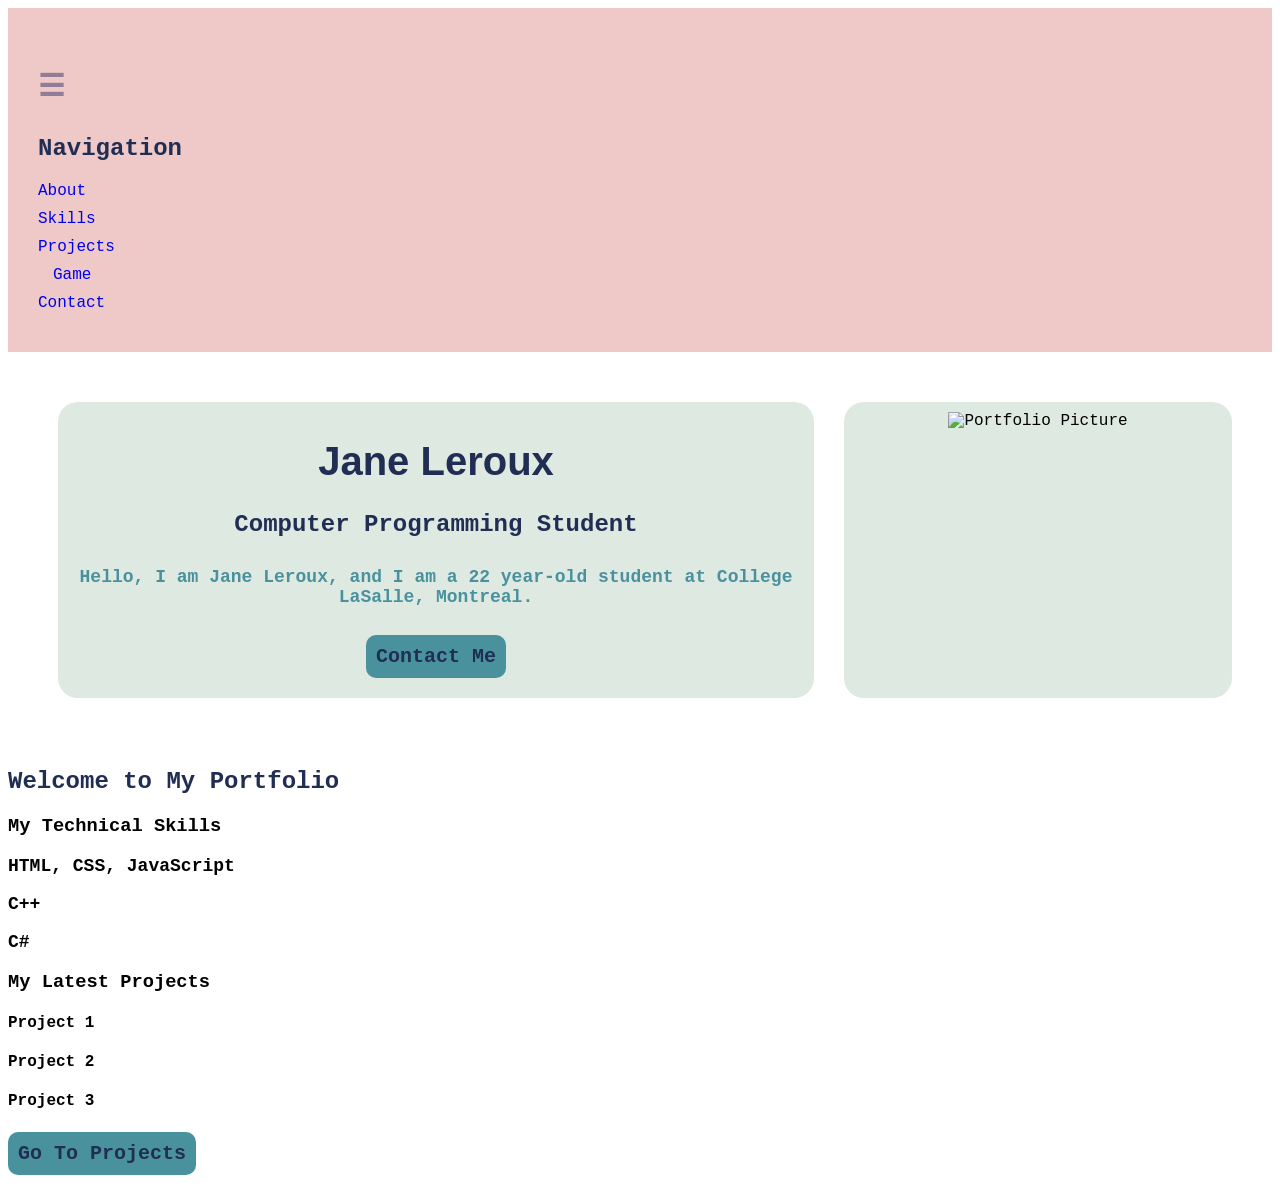
==== JaneLeroux_PortfolioProject/index.html @ 0f7d7f2e "CSS Implementation for Index 1" ====
<!doctype html>
<html lang="en">
<head>
    <meta charset="UTF-8">
    <meta name="viewport" content="width=device-width, initial-scale=1.0">
    <title>Index</title>
    <link rel="stylesheet" href="css/style.css">
</head>
<body>
    <nav id="main-nav">
        <p>☰</p>
        <h2>Navigation</h2>
        <ul>
            <li><a href="#">About</a></li>
            <li><a href="#">Skills</a></li>
            <li><a href="#">Projects</a></li>
            <ul>
                <li id="main-nav-game"><a href="#">Game</a></li>
            </ul>
            <li><a href="#">Contact</a></li>
        </ul>
    </nav>
    <header id="index-header">
        <div class="index-header-box">
            <h1>Jane Leroux</h1>
            <h2>Computer Programming Student</h2>
            <p>Hello, I am Jane Leroux, and I am a 22 year-old student at College LaSalle, Montreal.</p>
            <button>Contact Me</button>
        </div>
        <div class="index-header-box">
            <img src="#" alt="Portfolio Picture">
        </div>
    </header>

    <main id="index-main">
        <h2 id="welcome">Welcome to My Portfolio</h2>

        <h3 id="index-skills">My Technical Skills</h3>
        <div>
            <p>HTML, CSS, JavaScript</p>
            <p>C++</p>
            <p>C#</p>
        </div>

        <h3 id="index-projects">My Latest Projects</h3>
        <div>
            <div>
                <h4>Project 1</h4>
            </div>
            <div>
                <h4>Project 2</h4>
            </div>
            <div>
                <h4>Project 3</h4>
            </div>
            <div>
                <button>Go To Projects</button>
            </div>
        </div>
    </main>
</body>
</html>
---- JaneLeroux_PortfolioProject/css/style.css ----
*{
    font-family: 'Courier New', Courier, monospace;
}
p {
    font-weight: bold;
    font-size: 18px;
}
button {
    background-color: #4a919e;
    padding: 10px;
    color: #212e53;
    font-weight: bold;
    font-size: 20px;
    border-radius: 10px;
    text-decoration: none;
    outline: none;
    margin-bottom: 10px;
    border: none;
}
#main-nav {
    background-color: #efc8c8;
    color: #a68bbd;
    padding: 30px;
}
#main-nav p {
    color: #917e96;
    font-size: 30px;
}
#main-nav a {
    gap: 25px;
    text-decoration: none;
}
#main-nav ul {
    list-style-type: none;
    margin: 0;
    padding: 0;
}
#main-nav li {
    margin-top: 10px;
    margin-bottom: 10px;
}
#main-nav-game {
    margin-left: 15px;
}
#index-header{
    display: grid;
    grid-template-columns: 2fr 1fr;
    background-image: url(images/BanffMountains.jpg);
    background-repeat: no-repeat;
    background-position: center;
    gap: 50px;
    padding: 30px;
    min-height: 300px;
    margin-right: 50px;
}
.index-header-box{
    width: 100%;
    background-color: rgb(190 211 195 / 50%);
    border-radius: 20px;
    margin: 20px;
    padding : 10px;
    text-align: center;
}
.index-header-box p {
    padding: 10px;
}
header p {
    color: #4a919e;
}
header h1, h2 {
    color: #212e53;
}
#index-header h1 {
    font-family: 'Gill Sans', 'Gill Sans MT', Calibri, 'Trebuchet MS', sans-serif;
    font-size: 40px;
}
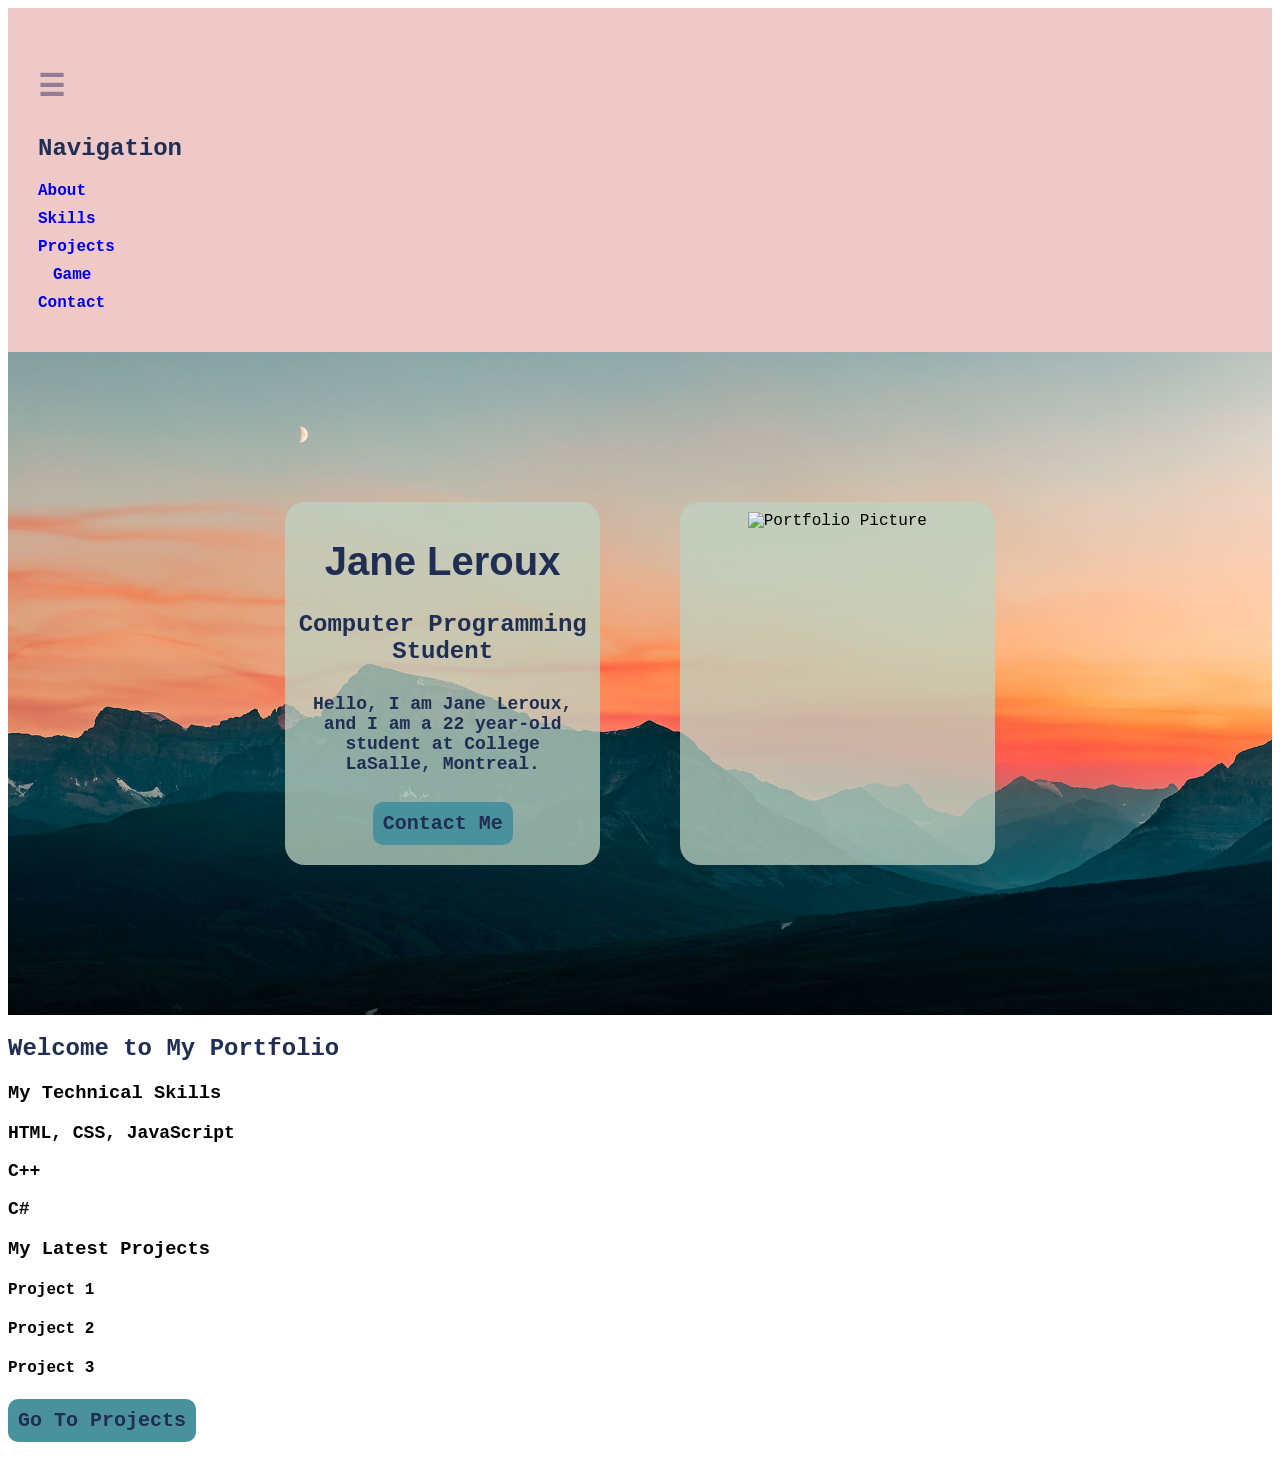
==== commit f7767891: "Improved Index Header" ====
--- a/JaneLeroux_PortfolioProject/index.html
+++ b/JaneLeroux_PortfolioProject/index.html
@@ -21,13 +21,13 @@
         </ul>
     </nav>
     <header id="index-header">
-        <div class="index-header-box">
+        <div class="index-header-box" id="index-header-box-text">
             <h1>Jane Leroux</h1>
             <h2>Computer Programming Student</h2>
             <p>Hello, I am Jane Leroux, and I am a 22 year-old student at College LaSalle, Montreal.</p>
             <button>Contact Me</button>
         </div>
-        <div class="index-header-box">
+        <div class="index-header-box" id="index-header-box-image">
             <img src="#" alt="Portfolio Picture">
         </div>
     </header>
--- a/JaneLeroux_PortfolioProject/css/style.css
+++ b/JaneLeroux_PortfolioProject/css/style.css
@@ -29,6 +29,7 @@
 #main-nav a {
     gap: 25px;
     text-decoration: none;
+    font-weight: bold;
 }
 #main-nav ul {
     list-style-type: none;
@@ -44,25 +45,29 @@
 }
 #index-header{
     display: grid;
-    grid-template-columns: 2fr 1fr;
-    background-image: url(images/BanffMountains.jpg);
+    grid-template-columns: 1fr 2fr 2fr 1fr;
+    background-image: url(../images/BanffMountains.jpg);
     background-repeat: no-repeat;
     background-position: center;
+    background-size: cover;
     gap: 50px;
     padding: 30px;
-    min-height: 300px;
-    margin-right: 50px;
+    padding-right: 50px;
+    padding-top: 150px;
+    padding-bottom: 150px;
+    height: 100%;
+    column-gap: 100px;
 }
 .index-header-box{
     width: 100%;
-    background-color: rgb(190 211 195 / 50%);
+    background-color: rgb(190 211 195 / 75%);
     border-radius: 20px;
-    margin: 20px;
     padding : 10px;
     text-align: center;
 }
 .index-header-box p {
     padding: 10px;
+    color: #212e53;
 }
 header p {
     color: #4a919e;
@@ -73,4 +78,11 @@
 #index-header h1 {
     font-family: 'Gill Sans', 'Gill Sans MT', Calibri, 'Trebuchet MS', sans-serif;
     font-size: 40px;
+}
+#index-header-box-text {
+    grid-column: 2;
+}
+#index-header-box-image {
+    grid-column: 3;
+    max-width: 300px;
 }
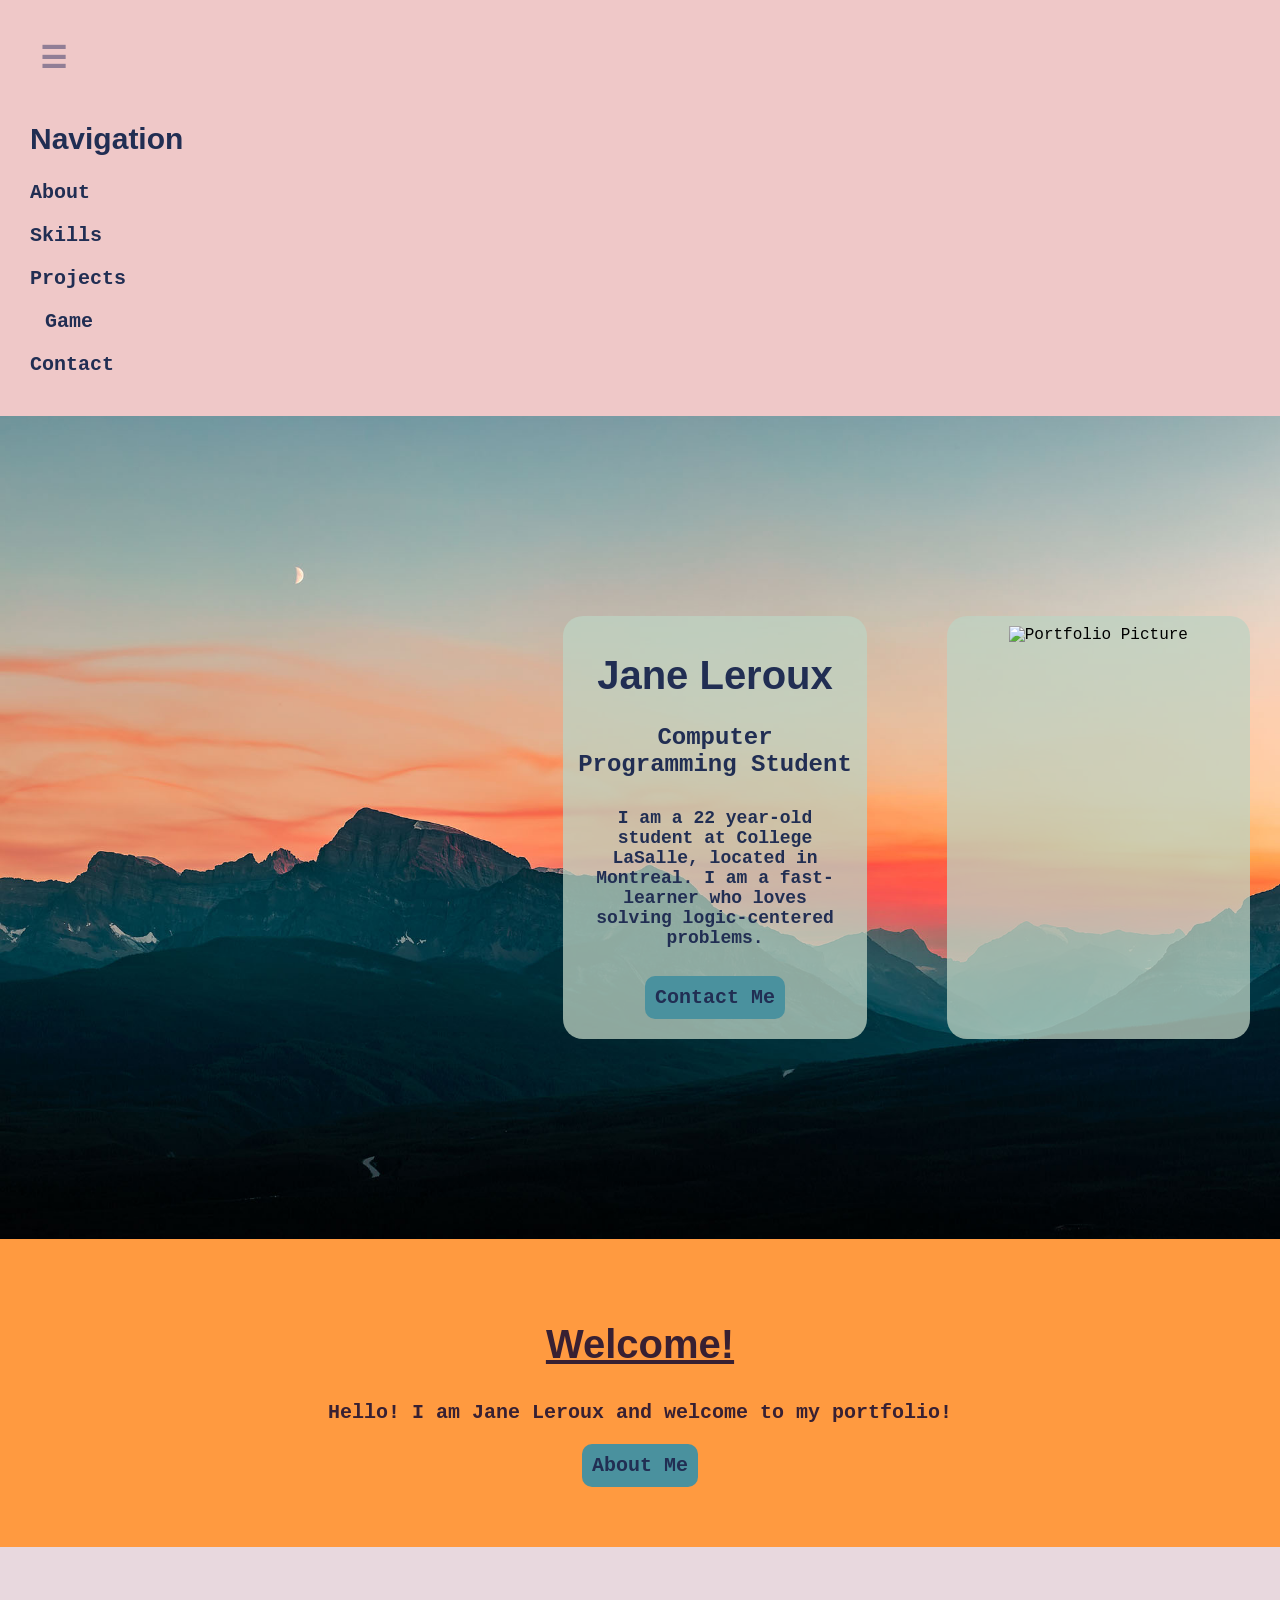
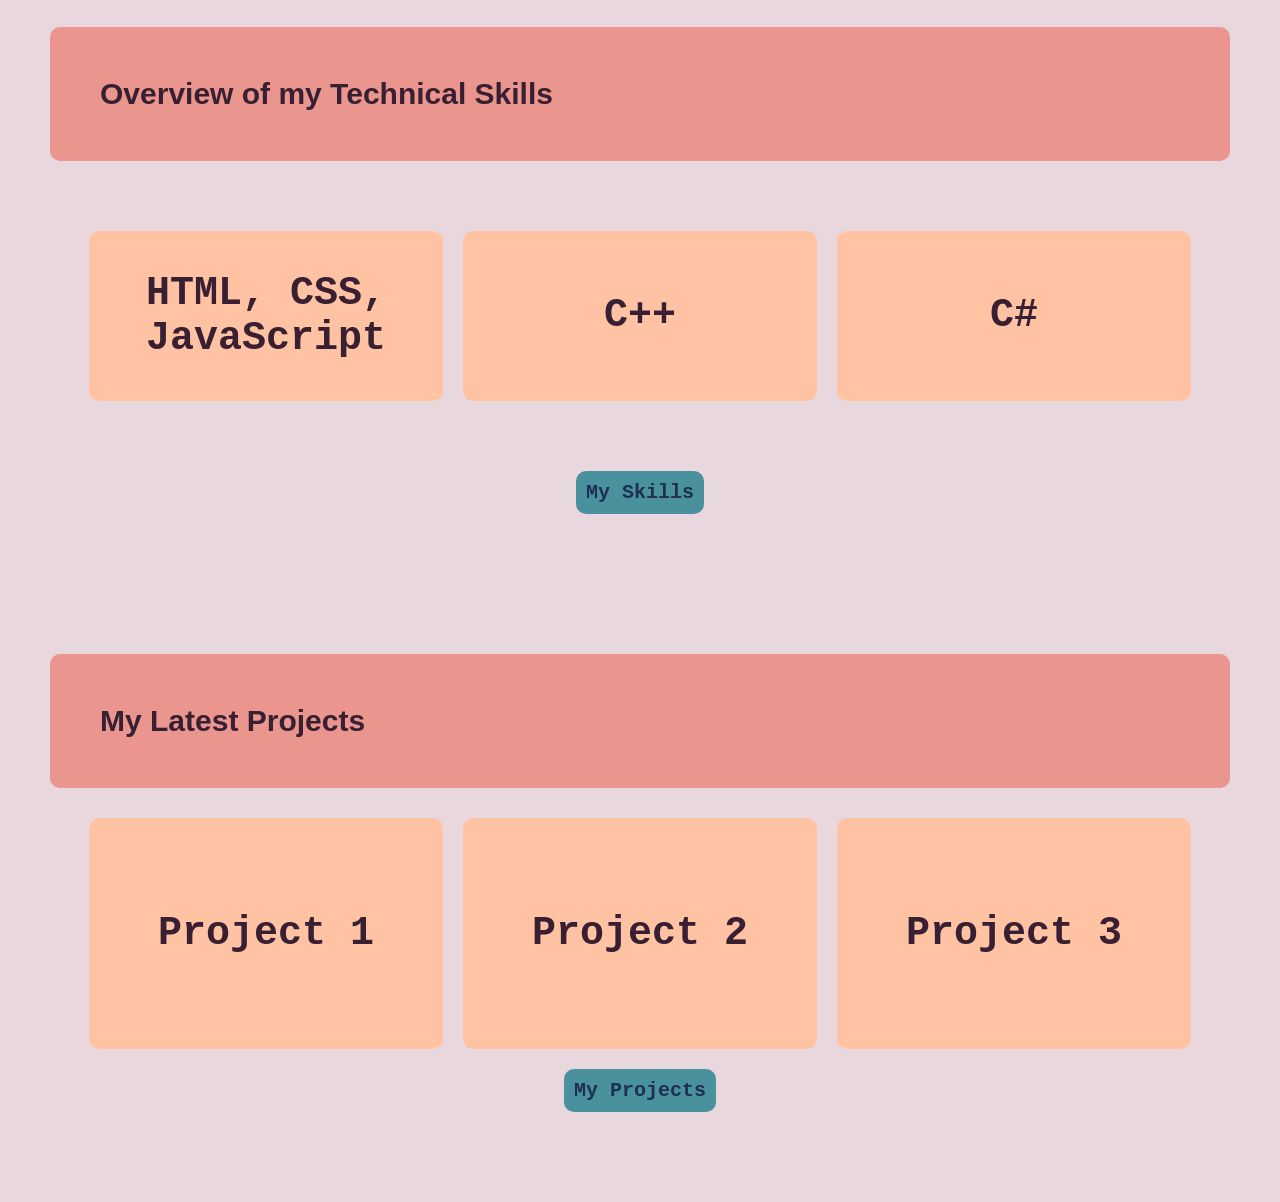
==== commit c3774ac3: "Completed CSS for Index.html" ====
--- a/JaneLeroux_PortfolioProject/index.html
+++ b/JaneLeroux_PortfolioProject/index.html
@@ -8,7 +8,7 @@
 </head>
 <body>
     <nav id="main-nav">
-        <p>☰</p>
+        <button>☰</button>
         <h2>Navigation</h2>
         <ul>
             <li><a href="#">About</a></li>
@@ -24,7 +24,7 @@
         <div class="index-header-box" id="index-header-box-text">
             <h1>Jane Leroux</h1>
             <h2>Computer Programming Student</h2>
-            <p>Hello, I am Jane Leroux, and I am a 22 year-old student at College LaSalle, Montreal.</p>
+            <p>I am a 22 year-old student at College LaSalle, located in Montreal. I am a fast-learner who loves solving logic-centered problems.</p>
             <button>Contact Me</button>
         </div>
         <div class="index-header-box" id="index-header-box-image">
@@ -33,28 +33,35 @@
     </header>
 
     <main id="index-main">
-        <h2 id="welcome">Welcome to My Portfolio</h2>
-
-        <h3 id="index-skills">My Technical Skills</h3>
-        <div>
-            <p>HTML, CSS, JavaScript</p>
-            <p>C++</p>
-            <p>C#</p>
+        <div id="welcome">
+            <h2>Welcome!</h2>
+            <p>Hello! I am Jane Leroux and welcome to my portfolio!</p>
+            <button>About Me</button>
         </div>
 
-        <h3 id="index-projects">My Latest Projects</h3>
-        <div>
-            <div>
-                <h4>Project 1</h4>
+        <div id="index-skills">
+            <h3>Overview of my Technical Skills</h3>
+            <div id="index-skills-list">
+                <p class="index-skills-box">HTML, CSS, JavaScript</p>
+                <p class="index-skills-box">C++</p>
+                <p class="index-skills-box">C#</p>
             </div>
-            <div>
-                <h4>Project 2</h4>
-            </div>
-            <div>
-                <h4>Project 3</h4>
-            </div>
-            <div>
-                <button>Go To Projects</button>
+            <button>My Skills</button>
+        </div>
+        
+        <div id="index-projects">
+            <h3>My Latest Projects</h3>
+            <div id="index-projects-list">
+                <div class="index-projects-box">
+                    <h4>Project 1</h4>
+                </div>
+                <div class="index-projects-box">
+                    <h4>Project 2</h4>
+                </div>
+                <div class="index-projects-box">
+                    <h4>Project 3</h4>
+                </div>
+                <button>My Projects</button>
             </div>
         </div>
     </main>
--- a/JaneLeroux_PortfolioProject/css/style.css
+++ b/JaneLeroux_PortfolioProject/css/style.css
@@ -17,19 +17,36 @@
     margin-bottom: 10px;
     border: none;
 }
+button:hover {
+    cursor: pointer;
+    background-color: #97b4be;
+}
+header p {
+    color: #4a919e;
+}
+header h1, h2 {
+    color: #212e53;
+}
+body {
+    background-color: #e8d8de;
+    margin: 0;
+    padding: 0;
+}
+
+
 #main-nav {
     background-color: #efc8c8;
-    color: #a68bbd;
     padding: 30px;
-}
-#main-nav p {
-    color: #917e96;
-    font-size: 30px;
 }
 #main-nav a {
     gap: 25px;
+    color: #212e53;
+    font-size: 20px;
     text-decoration: none;
     font-weight: bold;
+}
+#main-nav a:hover {
+    color: #917e96;
 }
 #main-nav ul {
     list-style-type: none;
@@ -37,15 +54,26 @@
     padding: 0;
 }
 #main-nav li {
-    margin-top: 10px;
+    margin-top: 20px;
     margin-bottom: 10px;
 }
 #main-nav-game {
     margin-left: 15px;
 }
+#main-nav h2 {
+    font-family: 'Gill Sans', 'Gill Sans MT', Calibri, 'Trebuchet MS', sans-serif;
+    font-size: 30px;
+}
+#main-nav button {
+    background-color: transparent;
+    color: #917e96;
+    font-size: 30px;
+}
+
+
 #index-header{
     display: grid;
-    grid-template-columns: 1fr 2fr 2fr 1fr;
+    grid-template-columns: 1fr 1fr 2fr 2fr;
     background-image: url(../images/BanffMountains.jpg);
     background-repeat: no-repeat;
     background-position: center;
@@ -53,8 +81,9 @@
     gap: 50px;
     padding: 30px;
     padding-right: 50px;
-    padding-top: 150px;
-    padding-bottom: 150px;
+    padding-left: 80px;
+    padding-top: 200px;
+    padding-bottom: 200px;
     height: 100%;
     column-gap: 100px;
 }
@@ -69,20 +98,120 @@
     padding: 10px;
     color: #212e53;
 }
-header p {
-    color: #4a919e;
-}
-header h1, h2 {
-    color: #212e53;
-}
 #index-header h1 {
     font-family: 'Gill Sans', 'Gill Sans MT', Calibri, 'Trebuchet MS', sans-serif;
     font-size: 40px;
 }
 #index-header-box-text {
+    grid-column: 3;
+}
+#index-header-box-image {
+    grid-column: 4;
+    max-width: 300px;
+}
+
+
+#index-main {
+    display: grid;
+    grid-template-columns: 1fr;
+    gap: 0px;
+    margin: 0;
+    padding: 0;
+}
+
+
+#welcome {
+    background-color: #ff9a40;
+    text-align: center;
+    padding: 50px;
+}
+#welcome  h2{
+    font-size: 40px;
+    font-family: 'Gill Sans', 'Gill Sans MT', Calibri, 'Trebuchet MS', sans-serif;
+    text-decoration: underline;
+    color: #382032;
+}
+#welcome p {
+    color: #382032;
+    font-size: 20px;
+}
+
+
+#index-skills {
+    display: grid;
+    grid-template-columns: 1fr 1fr 1fr;
+    margin: 50px;
+}
+#index-skills h3 {
+    font-size: 30px;
+    font-family: 'Gill Sans', 'Gill Sans MT', Calibri, 'Trebuchet MS', sans-serif;
+    background-color: #ea958e;
+    color: #382032;
+    padding: 50px;
+    border-radius: 10px;
+    grid-column: span 3;
+}
+#index-skills button {
     grid-column: 2;
-}
-#index-header-box-image {
-    grid-column: 3;
-    max-width: 300px;
+    width: max-content;
+    justify-self: center;
+}
+#index-skills-list {
+    grid-column: span 3;
+    display: grid;
+    grid-template-columns: repeat(3, 30%);
+    gap: 20px;
+    margin-bottom: 30px;
+    justify-content: center;
+}
+.index-skills-box {
+    background-color: #ffc2a3;
+    display: flex;
+    align-items: center;
+    text-align: center;
+    justify-content: center;
+    font-size: 40px;
+    padding: 40px 20px;
+    border-radius: 10px;
+    color: #382032;
+}
+
+
+#index-projects {
+    display: grid;
+    grid-template-columns: 1fr 1fr 1fr;
+    margin: 50px;
+}
+#index-projects h3 {
+    font-size: 30px;
+    font-family: 'Gill Sans', 'Gill Sans MT', Calibri, 'Trebuchet MS', sans-serif;
+    background-color: #ea958e;
+    color: #382032;
+    padding: 50px;
+    border-radius: 10px;
+    grid-column: span 3;
+}
+#index-projects button {
+    grid-column: 2;
+    width: max-content;
+    justify-self: center;
+}
+#index-projects-list {
+    grid-column: span 3;
+    display: grid;
+    grid-template-columns: repeat(3, 30%);
+    gap: 20px;
+    margin-bottom: 30px;
+    justify-content: center;
+}
+.index-projects-box {
+    background-color: #ffc2a3;
+    display: flex;
+    align-items: center;
+    text-align: center;
+    justify-content: center;
+    font-size: 40px;
+    padding: 40px 20px;
+    border-radius: 10px;
+    color: #382032;
 }
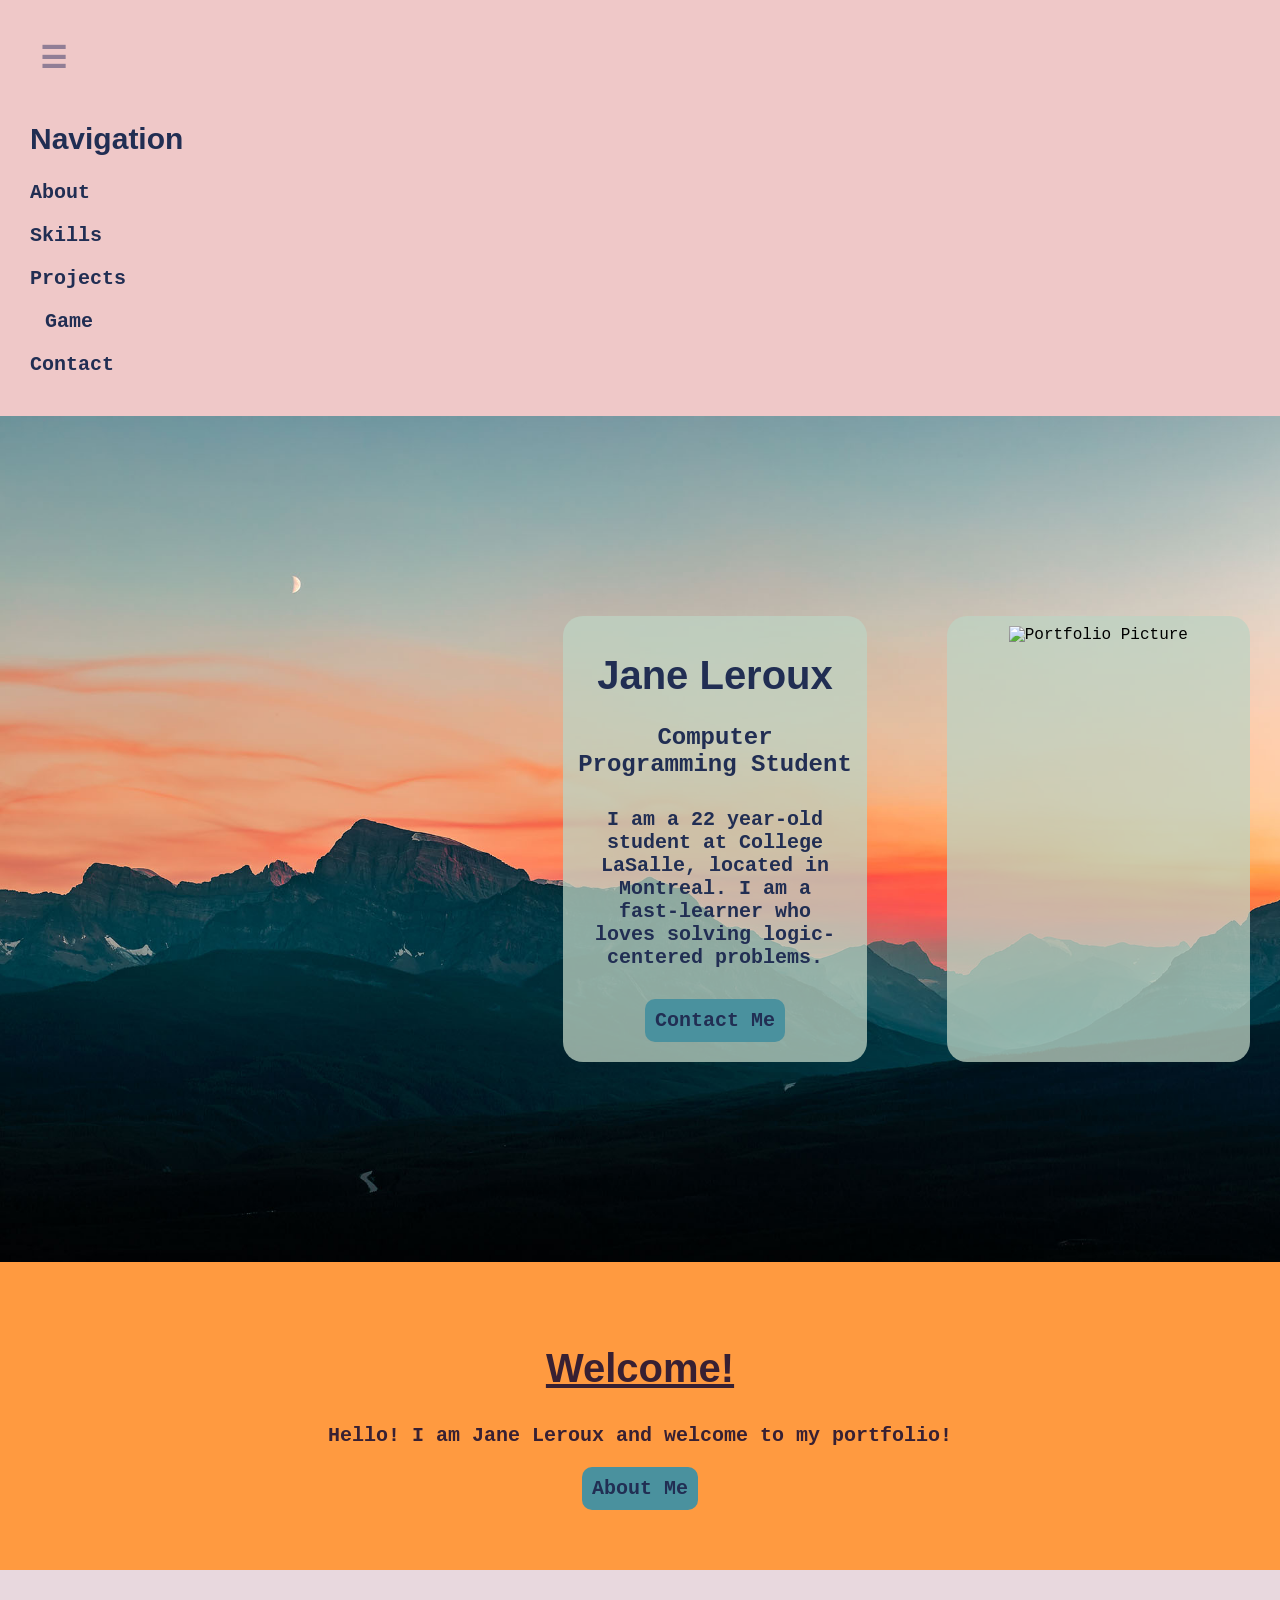
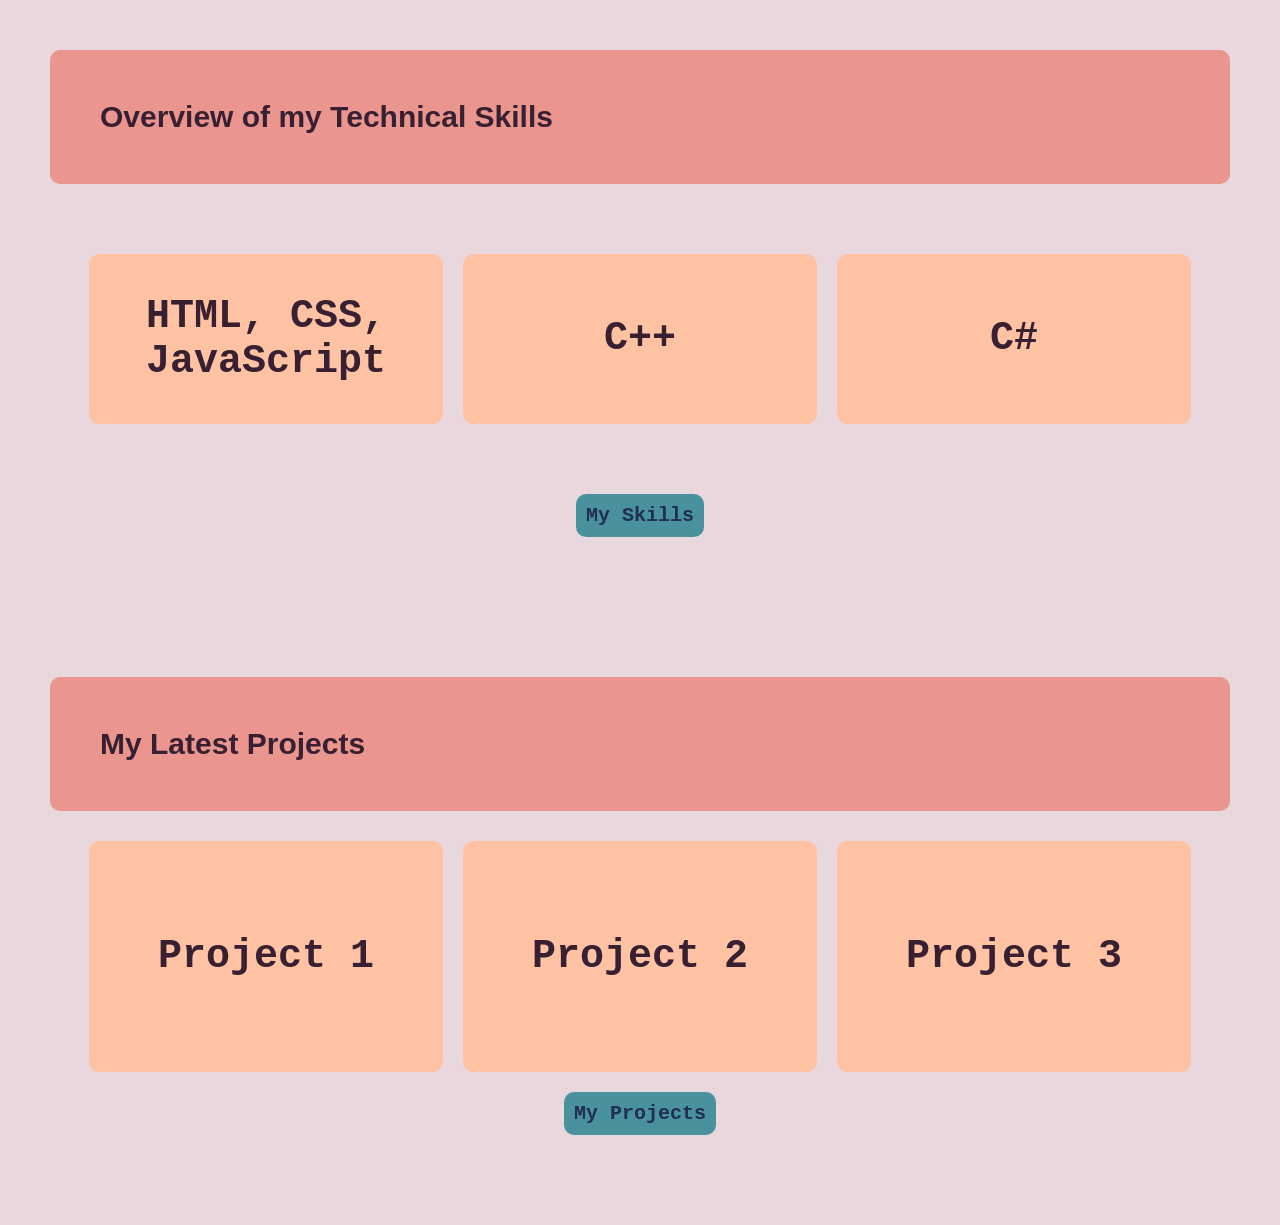
==== commit 5514e62a: "Completed about.html" ====
--- a/JaneLeroux_PortfolioProject/index.html
+++ b/JaneLeroux_PortfolioProject/index.html
@@ -1,11 +1,13 @@
 <!doctype html>
 <html lang="en">
+
 <head>
     <meta charset="UTF-8">
     <meta name="viewport" content="width=device-width, initial-scale=1.0">
     <title>Index</title>
     <link rel="stylesheet" href="css/style.css">
 </head>
+
 <body>
     <nav id="main-nav">
         <button>☰</button>
@@ -24,7 +26,8 @@
         <div class="index-header-box" id="index-header-box-text">
             <h1>Jane Leroux</h1>
             <h2>Computer Programming Student</h2>
-            <p>I am a 22 year-old student at College LaSalle, located in Montreal. I am a fast-learner who loves solving logic-centered problems.</p>
+            <p>I am a 22 year-old student at College LaSalle, located in Montreal. I am a fast-learner who loves solving
+                logic-centered problems.</p>
             <button>Contact Me</button>
         </div>
         <div class="index-header-box" id="index-header-box-image">
@@ -48,7 +51,7 @@
             </div>
             <button>My Skills</button>
         </div>
-        
+
         <div id="index-projects">
             <h3>My Latest Projects</h3>
             <div id="index-projects-list">
@@ -66,4 +69,5 @@
         </div>
     </main>
 </body>
+
 </html>
--- a/JaneLeroux_PortfolioProject/css/style.css
+++ b/JaneLeroux_PortfolioProject/css/style.css
@@ -3,7 +3,7 @@
 }
 p {
     font-weight: bold;
-    font-size: 18px;
+    font-size: 20px;
 }
 button {
     background-color: #4a919e;
@@ -34,6 +34,7 @@
 }
 
 
+
 #main-nav {
     background-color: #efc8c8;
     padding: 30px;
@@ -69,6 +70,13 @@
     color: #917e96;
     font-size: 30px;
 }
+#back-button {
+    display: flex;
+    justify-content: center;
+    align-items: center;
+    margin-bottom: 50px;
+}
+
 
 
 #index-header{
@@ -110,7 +118,6 @@
     max-width: 300px;
 }
 
-
 #index-main {
     display: grid;
     grid-template-columns: 1fr;
@@ -119,7 +126,6 @@
     padding: 0;
 }
 
-
 #welcome {
     background-color: #ff9a40;
     text-align: center;
@@ -135,7 +141,6 @@
     color: #382032;
     font-size: 20px;
 }
-
 
 #index-skills {
     display: grid;
@@ -176,7 +181,6 @@
     color: #382032;
 }
 
-
 #index-projects {
     display: grid;
     grid-template-columns: 1fr 1fr 1fr;
@@ -214,4 +218,200 @@
     padding: 40px 20px;
     border-radius: 10px;
     color: #382032;
+}
+
+
+
+#about-header {
+    background-color: #ff9a40;
+    text-align: center;
+    padding: 50px;
+}
+#about-header h1 {
+    font-size: 40px;
+    font-family: 'Gill Sans', 'Gill Sans MT', Calibri, 'Trebuchet MS', sans-serif;
+    text-decoration: underline;
+    color: #382032;
+}
+
+#about-introduction {
+    display: grid;
+    grid-template-columns: 1fr 1fr 1fr 1fr;
+    margin: 50px;
+}
+#about-introduction h2 {
+    font-size: 30px;
+    font-family: 'Gill Sans', 'Gill Sans MT', Calibri, 'Trebuchet MS', sans-serif;
+    background-color: #ea958e;
+    color: #382032;
+    padding: 50px;
+    border-radius: 10px;
+    grid-column: span 4;
+}
+#about-introduction-list {
+    grid-column: span 4;
+    display: grid;
+    grid-template-columns: repeat(4, 1fr);
+    gap: 20px;
+    margin-bottom: 30px;
+    justify-content: center;
+}
+.about-introduction-box {
+    background-color: #ffc2a3;
+    display: grid;
+    grid-template-columns: 1fr;
+    align-items: center;
+    text-align: center;
+    justify-content: center;
+    font-size: 40px;
+    padding: 40px 20px;
+    border-radius: 10px;
+    color: #382032;
+}
+
+#about-education {
+    display: grid;
+    grid-template-columns: 1fr 1fr 1fr 1fr;
+    margin: 50px;
+}
+#about-education h2 {
+    font-size: 30px;
+    font-family: 'Gill Sans', 'Gill Sans MT', Calibri, 'Trebuchet MS', sans-serif;
+    background-color: #ea958e;
+    color: #382032;
+    padding: 50px;
+    border-radius: 10px;
+    grid-column: span 4;
+}
+#about-education-list {
+    grid-column: span 4;
+    display: grid;
+    grid-template-columns: repeat(3, 1fr);
+    gap: 20px;
+    margin-bottom: 30px;
+    justify-content: center;
+}
+.about-education-box {
+    background-color: #ffc2a3;
+    display: grid;
+    grid-template-columns: 1fr;
+    align-items: center;
+    text-align: center;
+    justify-content: center;
+    font-size: 40px;
+    padding: 40px 20px;
+    border-radius: 10px;
+    color: #382032;
+}
+
+#about-skills {
+    display: grid;
+    grid-template-columns: 1fr 1fr 1fr 1fr;
+    margin: 50px;
+}
+#about-skills h2 {
+    font-size: 30px;
+    font-family: 'Gill Sans', 'Gill Sans MT', Calibri, 'Trebuchet MS', sans-serif;
+    background-color: #ea958e;
+    color: #382032;
+    padding: 50px;
+    border-radius: 10px;
+    grid-column: span 4;
+}
+#about-skills-list {
+    grid-column: span 4;
+    display: grid;
+    grid-template-columns: repeat(2, 1fr);
+    gap: 20px;
+    margin-bottom: 30px;
+    justify-content: center;
+}
+.about-skills-box {
+    background-color: #ffc2a3;
+    display: grid;
+    grid-template-columns: 1fr;
+    align-items: center;
+    text-align: center;
+    justify-content: center;
+    font-size: 40px;
+    padding: 40px 20px;
+    border-radius: 10px;
+    color: #382032;
+}
+#about-skills-list ul {
+    list-style-type: none;
+}
+
+#about-interests {
+    display: grid;
+    grid-template-columns: 1fr 1fr 1fr 1fr;
+    margin: 50px;
+}
+#about-interests h2 {
+    font-size: 30px;
+    font-family: 'Gill Sans', 'Gill Sans MT', Calibri, 'Trebuchet MS', sans-serif;
+    background-color: #ea958e;
+    color: #382032;
+    padding: 50px;
+    border-radius: 10px;
+    grid-column: span 4;
+}
+#about-interests-list {
+    grid-column: span 4;
+    display: grid;
+    grid-template-columns: repeat(3, 1fr);
+    gap: 20px;
+    margin-bottom: 30px;
+    justify-content: center;
+}
+.about-interests-box {
+    background-color: #ffc2a3;
+    display: grid;
+    grid-template-columns: 1fr;
+    align-items: center;
+    text-align: center;
+    justify-content: center;
+    font-size: 40px;
+    padding: 40px 20px;
+    border-radius: 10px;
+    color: #382032;
+}
+#about-interests-images {
+    display: grid;
+    grid-template-columns: 1fr 1fr;
+}
+
+#about-goals {
+    display: grid;
+    grid-template-columns: 1fr 1fr 1fr 1fr;
+    margin: 50px;
+}
+#about-goals h2 {
+    font-size: 30px;
+    font-family: 'Gill Sans', 'Gill Sans MT', Calibri, 'Trebuchet MS', sans-serif;
+    background-color: #ea958e;
+    color: #382032;
+    padding: 50px;
+    border-radius: 10px;
+    grid-column: span 4;
+}
+#about-goals-list {
+    grid-column: span 4;
+    display: grid;
+    grid-template-columns: repeat(3, 1fr);
+    gap: 20px;
+    margin-bottom: 30px;
+    justify-content: center;
+}
+.about-goals-box {
+    background-color: #ffc2a3;
+    display: grid;
+    grid-template-columns: 1fr;
+    align-items: center;
+    text-align: center;
+    justify-content: center;
+    font-size: 40px;
+    padding: 40px 20px;
+    border-radius: 10px;
+    color: #382032;
 }
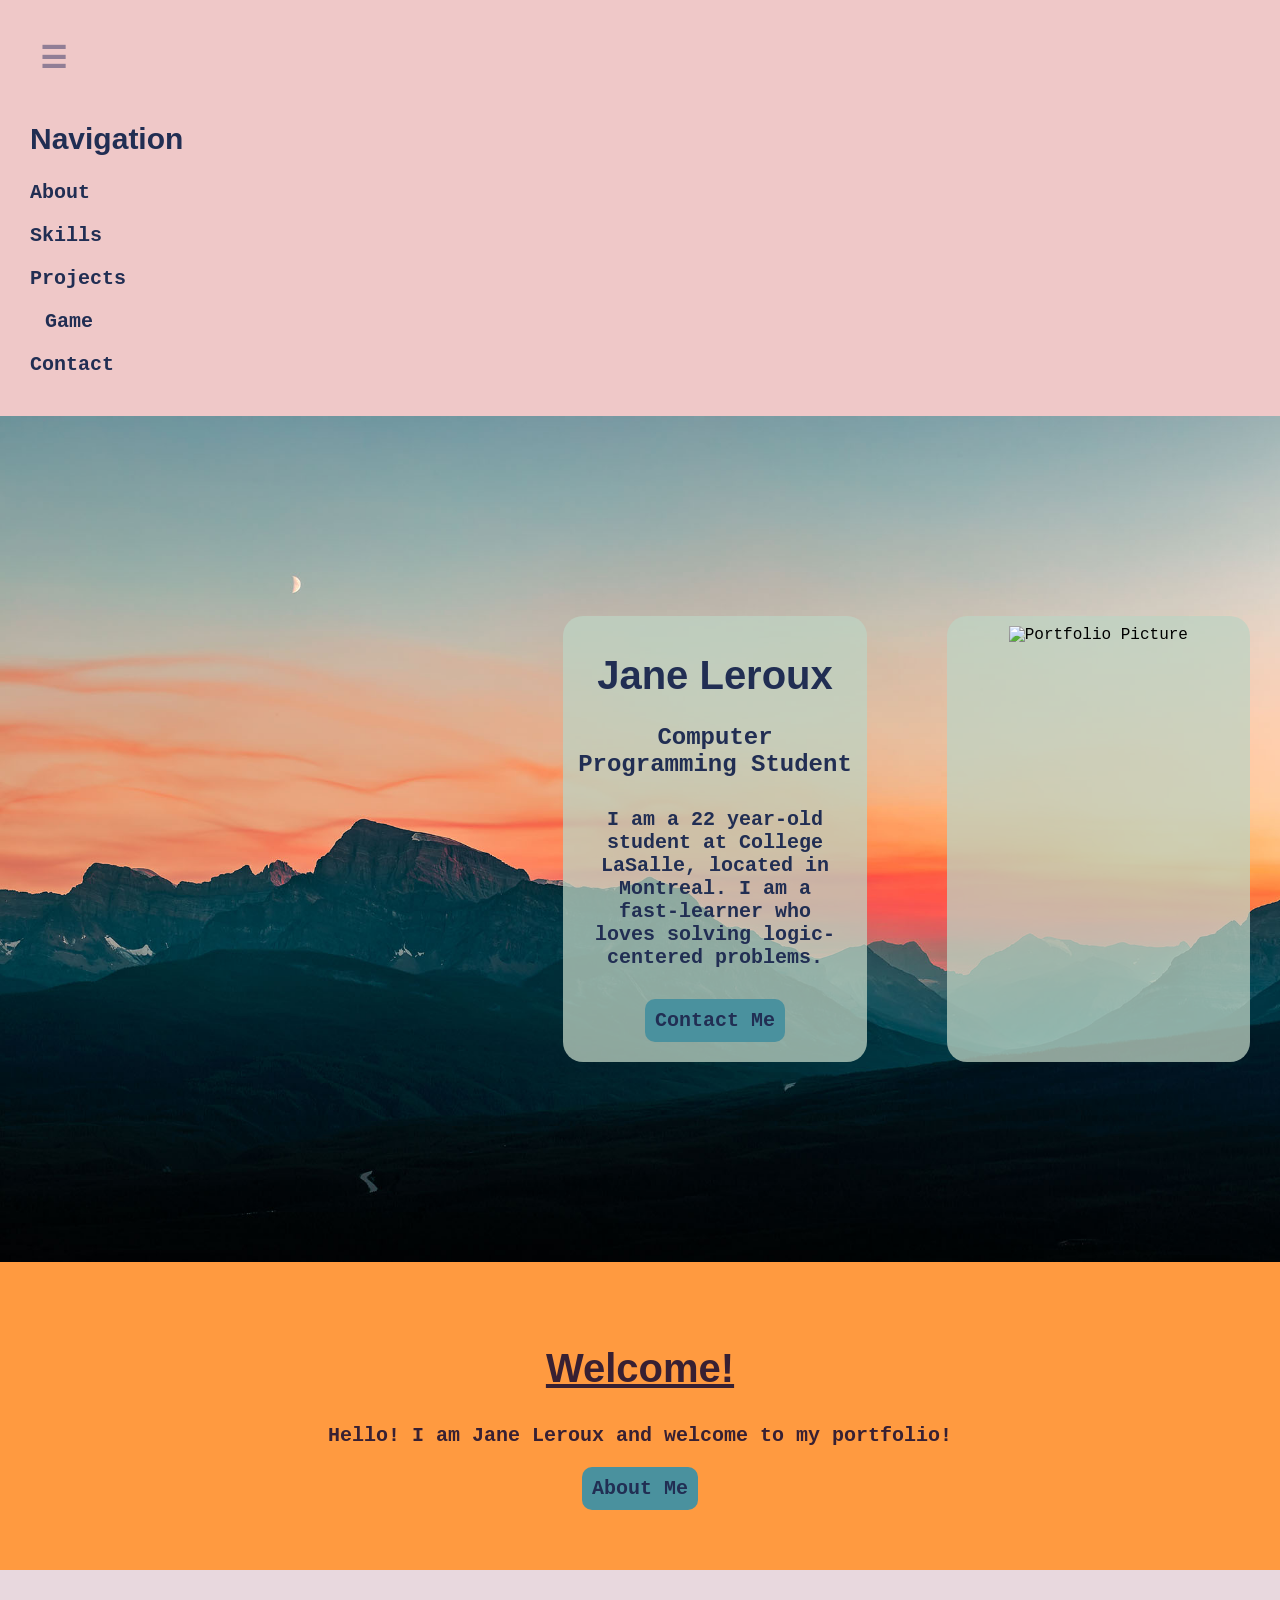
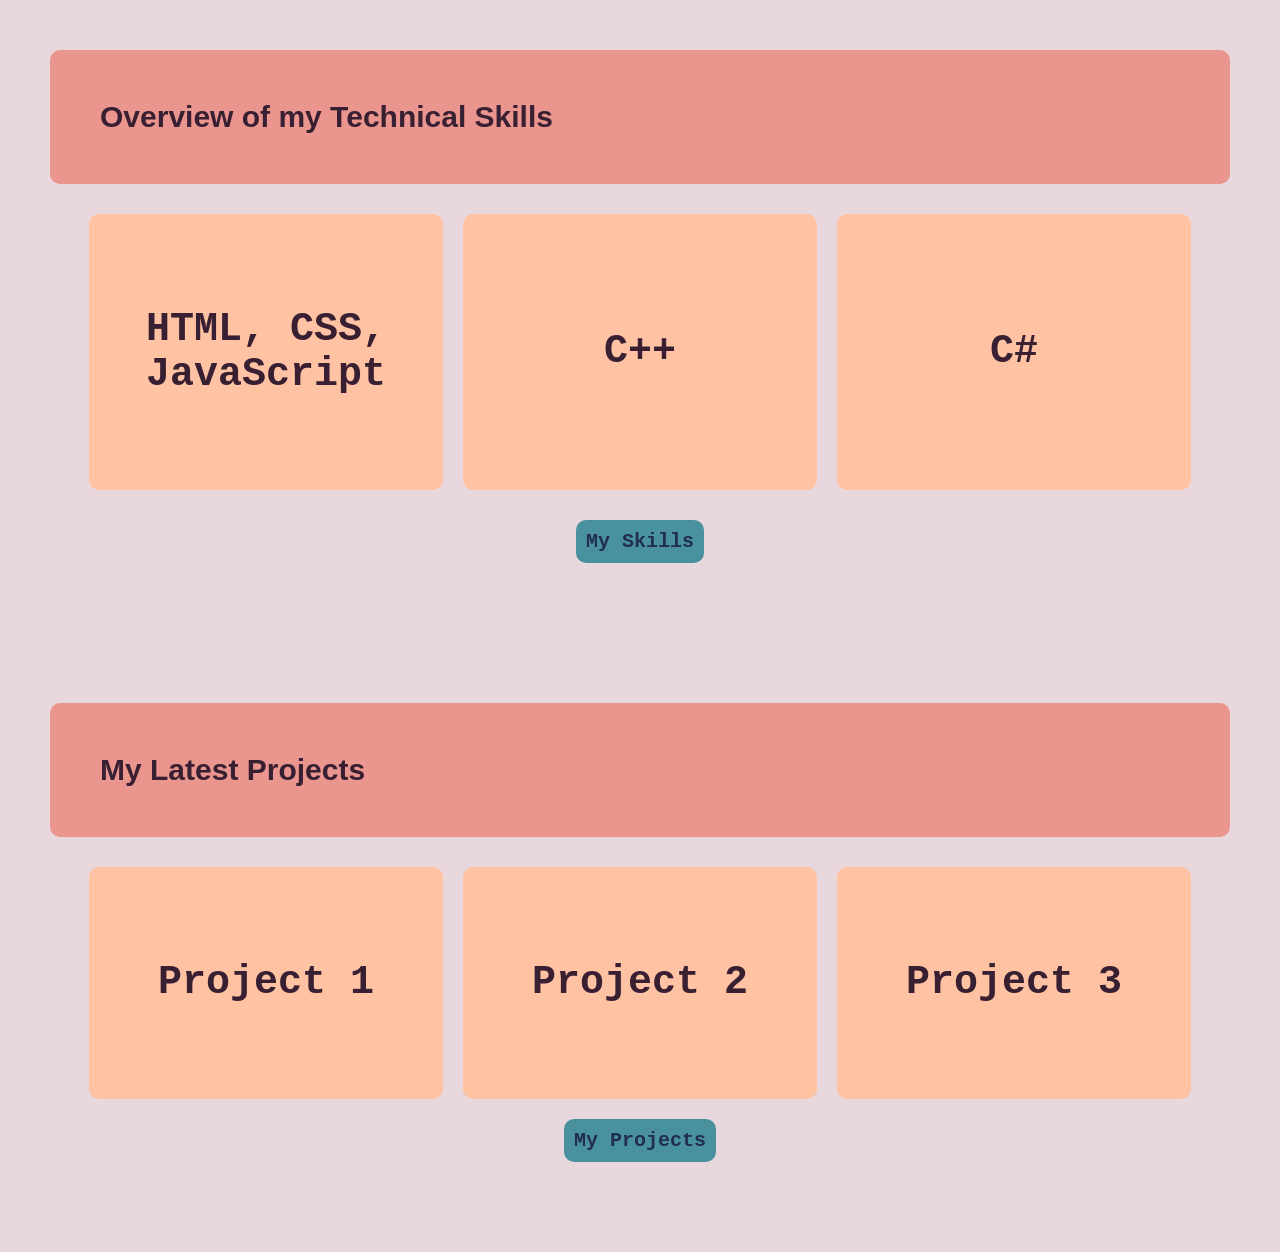
==== commit e76ff952: "Fixed index Skills" ====
--- a/JaneLeroux_PortfolioProject/index.html
+++ b/JaneLeroux_PortfolioProject/index.html
@@ -45,9 +45,15 @@
         <div id="index-skills">
             <h3>Overview of my Technical Skills</h3>
             <div id="index-skills-list">
-                <p class="index-skills-box">HTML, CSS, JavaScript</p>
-                <p class="index-skills-box">C++</p>
-                <p class="index-skills-box">C#</p>
+                <div class="index-skills-box">
+                    <h4>HTML, CSS, JavaScript</h4>
+                </div>
+                <div class="index-skills-box">
+                    <h4>C++</h4>
+                </div>
+                <div class="index-skills-box">
+                    <h4>C#</h4>
+                </div>
             </div>
             <button>My Skills</button>
         </div>
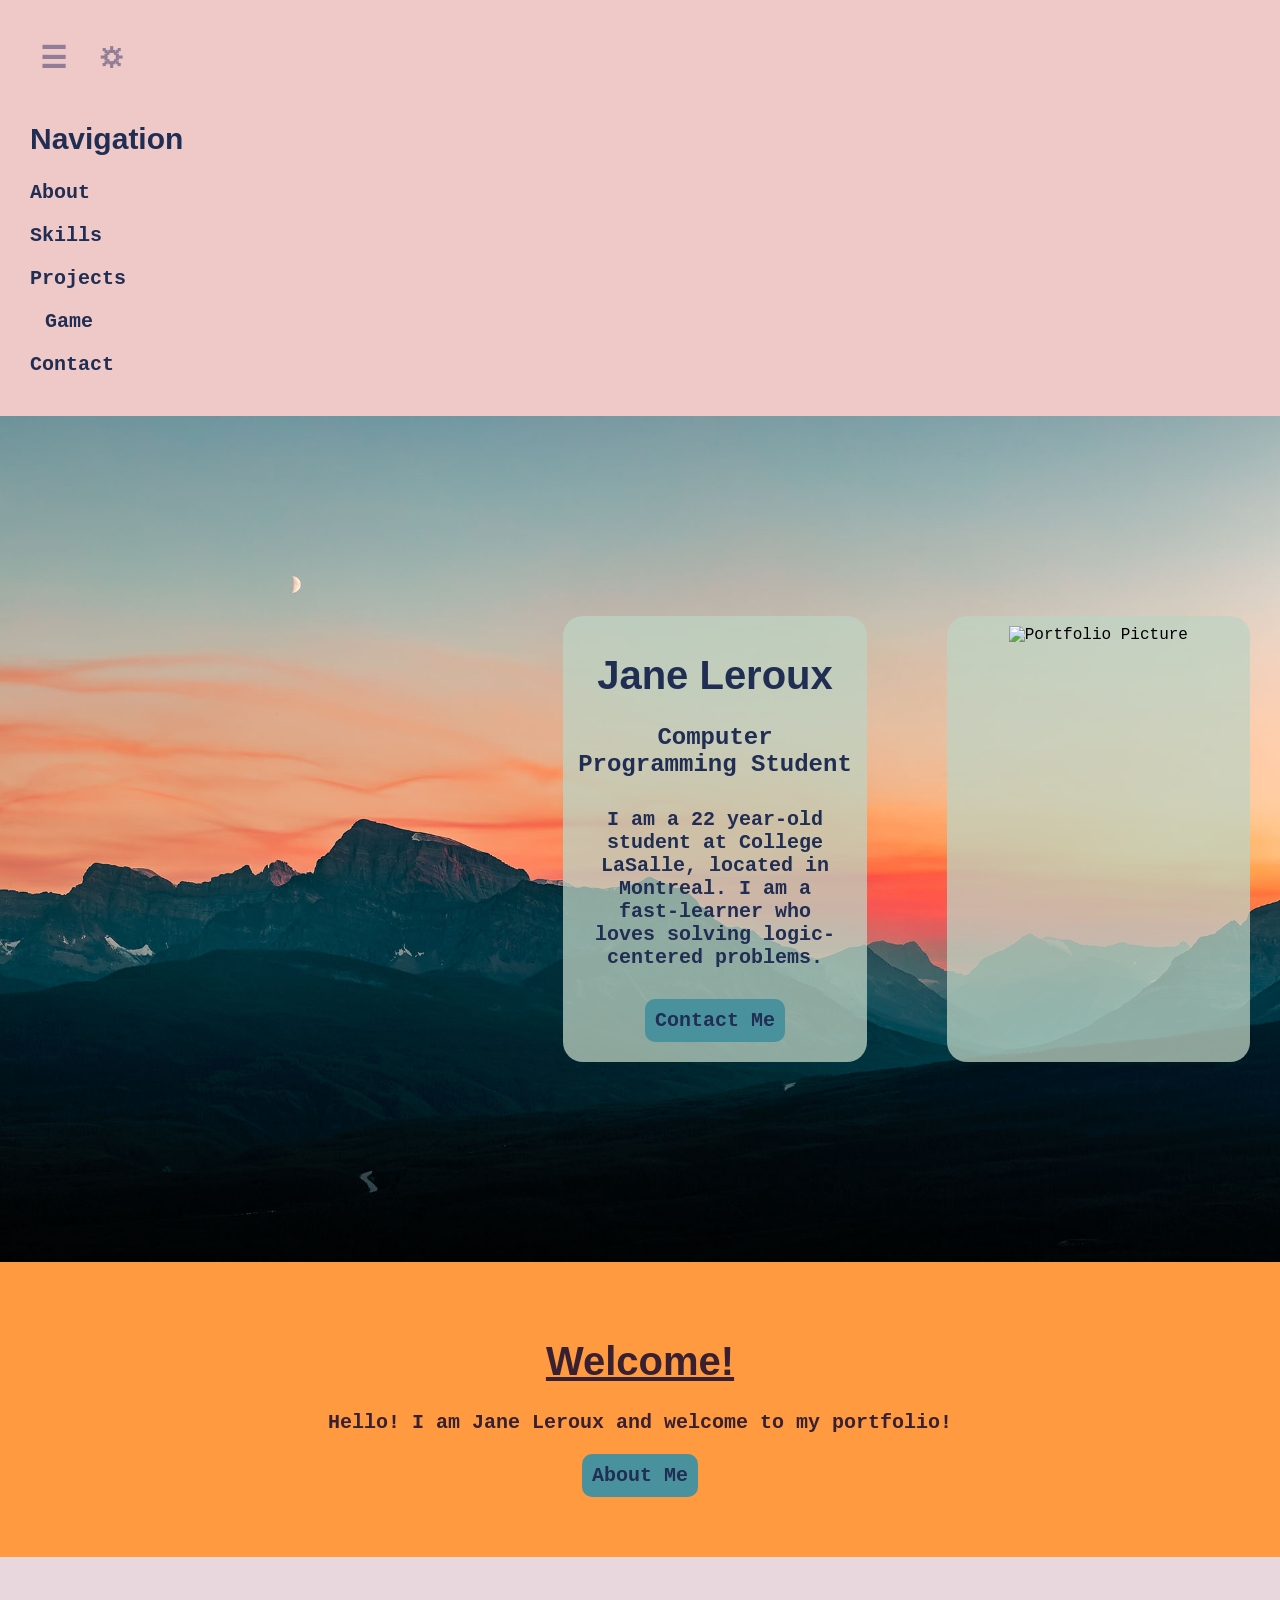
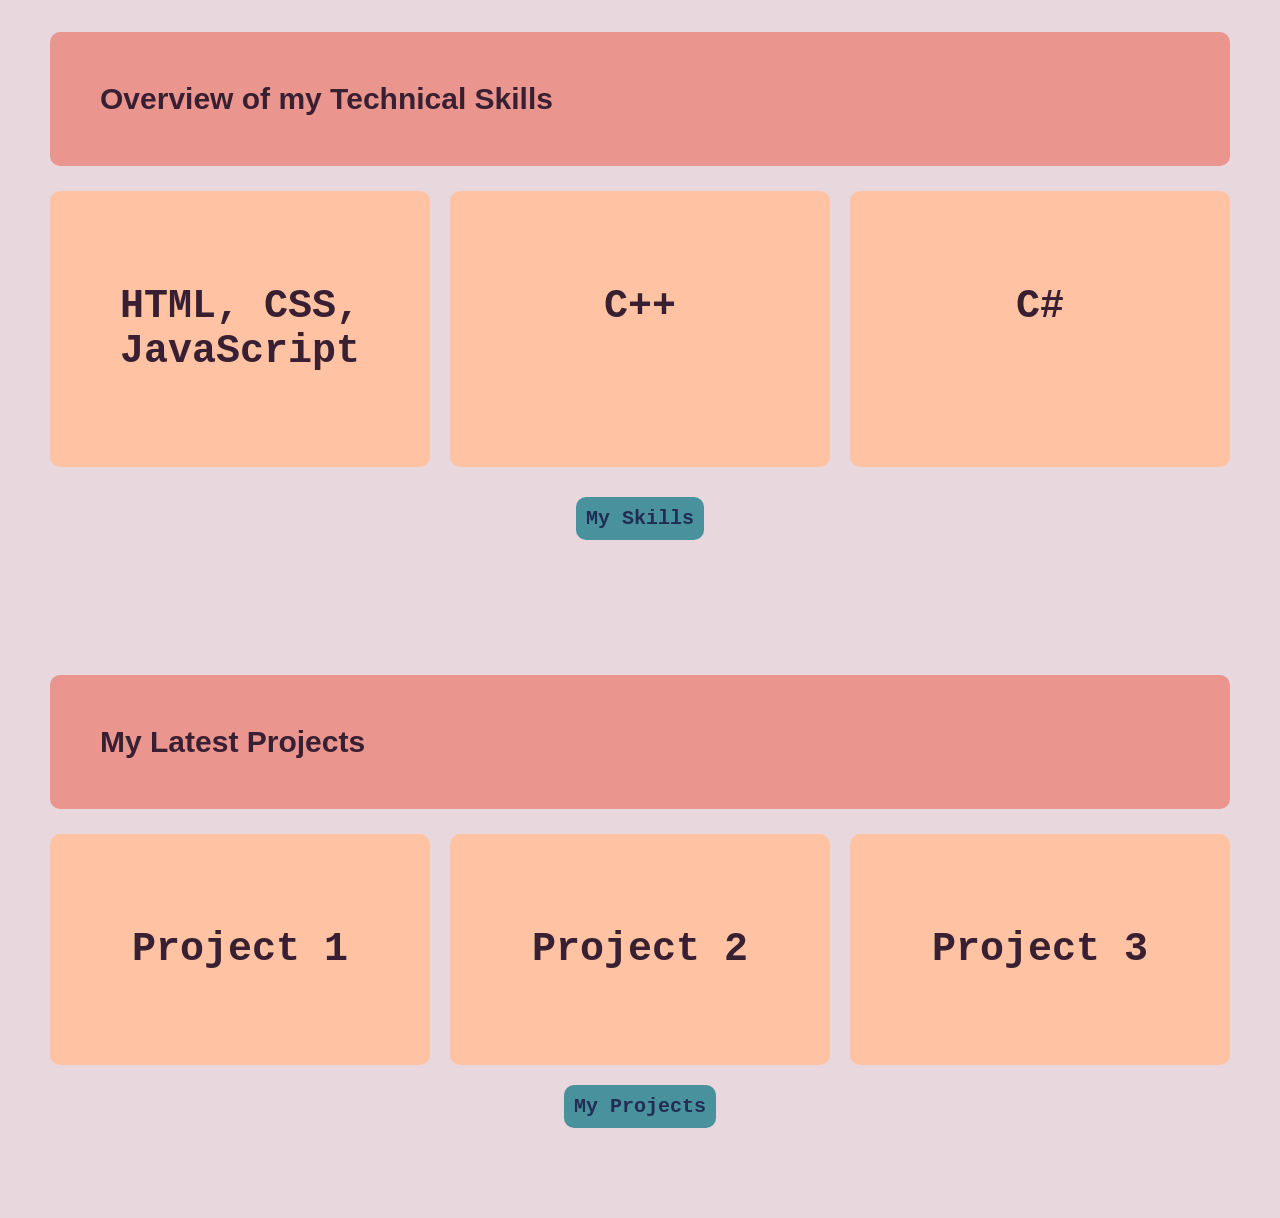
==== commit 5455fd3a: "Fixed Formatting of css File + started JavaScript" ====
--- a/JaneLeroux_PortfolioProject/index.html
+++ b/JaneLeroux_PortfolioProject/index.html
@@ -6,20 +6,22 @@
     <meta name="viewport" content="width=device-width, initial-scale=1.0">
     <title>Index</title>
     <link rel="stylesheet" href="css/style.css">
+    <script src="js/script.js" defer></script>
 </head>
 
 <body>
     <nav id="main-nav">
         <button>☰</button>
+        <button id="brightness-button">⛭</button>
         <h2>Navigation</h2>
         <ul>
-            <li><a href="#">About</a></li>
-            <li><a href="#">Skills</a></li>
-            <li><a href="#">Projects</a></li>
+            <li><a href="about.html">About</a></li>
+            <li><a href="skills.html">Skills</a></li>
+            <li><a href="projects.html">Projects</a></li>
             <ul>
-                <li id="main-nav-game"><a href="#">Game</a></li>
+                <li id="main-nav-game"><a href="game.html">Game</a></li>
             </ul>
-            <li><a href="#">Contact</a></li>
+            <li><a href="contact.html">Contact</a></li>
         </ul>
     </nav>
     <header id="index-header">
@@ -28,49 +30,49 @@
             <h2>Computer Programming Student</h2>
             <p>I am a 22 year-old student at College LaSalle, located in Montreal. I am a fast-learner who loves solving
                 logic-centered problems.</p>
-            <button>Contact Me</button>
+            <button id="index-contact-button">Contact Me</button>
         </div>
         <div class="index-header-box" id="index-header-box-image">
             <img src="#" alt="Portfolio Picture">
         </div>
     </header>
 
-    <main id="index-main">
-        <div id="welcome">
-            <h2>Welcome!</h2>
+    <main id="main">
+        <div id="title">
+            <h1>Welcome!</h1>
             <p>Hello! I am Jane Leroux and welcome to my portfolio!</p>
-            <button>About Me</button>
+            <button id="index-about-button">About Me</button>
         </div>
 
-        <div id="index-skills">
-            <h3>Overview of my Technical Skills</h3>
-            <div id="index-skills-list">
-                <div class="index-skills-box">
+        <div class="section-3-boxes">
+            <h2>Overview of my Technical Skills</h2>
+            <div class="section-3-boxes-list">
+                <div class="section-3-boxes-box">
                     <h4>HTML, CSS, JavaScript</h4>
                 </div>
-                <div class="index-skills-box">
+                <div class="section-3-boxes-box">
                     <h4>C++</h4>
                 </div>
-                <div class="index-skills-box">
+                <div class="section-3-boxes-box">
                     <h4>C#</h4>
                 </div>
             </div>
-            <button>My Skills</button>
+            <button id="index-skills-button">My Skills</button>
         </div>
 
-        <div id="index-projects">
-            <h3>My Latest Projects</h3>
-            <div id="index-projects-list">
-                <div class="index-projects-box">
+        <div class="section-3-boxes">
+            <h2>My Latest Projects</h2>
+            <div class="section-3-boxes-list">
+                <div class="section-3-boxes-box">
                     <h4>Project 1</h4>
                 </div>
-                <div class="index-projects-box">
+                <div class="section-3-boxes-box">
                     <h4>Project 2</h4>
                 </div>
-                <div class="index-projects-box">
+                <div class="section-3-boxes-box">
                     <h4>Project 3</h4>
                 </div>
-                <button>My Projects</button>
+                <button id="index-projects-button">My Projects</button>
             </div>
         </div>
     </main>
--- a/JaneLeroux_PortfolioProject/css/style.css
+++ b/JaneLeroux_PortfolioProject/css/style.css
@@ -118,7 +118,7 @@
     max-width: 300px;
 }
 
-#index-main {
+#main {
     display: grid;
     grid-template-columns: 1fr;
     gap: 0px;
@@ -126,28 +126,28 @@
     padding: 0;
 }
 
-#welcome {
+#title {
     background-color: #ff9a40;
     text-align: center;
     padding: 50px;
 }
-#welcome  h2{
+#title  h1{
     font-size: 40px;
     font-family: 'Gill Sans', 'Gill Sans MT', Calibri, 'Trebuchet MS', sans-serif;
     text-decoration: underline;
     color: #382032;
 }
-#welcome p {
-    color: #382032;
-    font-size: 20px;
-}
-
-#index-skills {
+#title p {
+    color: #382032;
+    font-size: 20px;
+}
+
+.section-3-boxes {
     display: grid;
     grid-template-columns: 1fr 1fr 1fr;
     margin: 50px;
 }
-#index-skills h3 {
+.section-3-boxes h2 {
     font-size: 30px;
     font-family: 'Gill Sans', 'Gill Sans MT', Calibri, 'Trebuchet MS', sans-serif;
     background-color: #ea958e;
@@ -156,99 +156,54 @@
     border-radius: 10px;
     grid-column: span 3;
 }
-#index-skills button {
+.section-3-boxes h3 {
+    font-size: 40px;
+}
+.section-3-boxes button {
     grid-column: 2;
     width: max-content;
     justify-self: center;
 }
-#index-skills-list {
+.section-3-boxes-list {
     grid-column: span 3;
     display: grid;
-    grid-template-columns: repeat(3, 30%);
+    grid-template-columns: repeat(3, 1fr);
     gap: 20px;
     margin-bottom: 30px;
     justify-content: center;
 }
-.index-skills-box {
+.section-3-boxes-box {
     background-color: #ffc2a3;
-    display: flex;
-    align-items: center;
-    text-align: center;
-    justify-content: center;
+    text-align: center;
     font-size: 40px;
     padding: 40px 20px;
     border-radius: 10px;
     color: #382032;
 }
 
-#index-projects {
+.section-4-boxes {
     display: grid;
     grid-template-columns: 1fr 1fr 1fr;
     margin: 50px;
 }
-#index-projects h3 {
+.section-4-boxes h2 {
     font-size: 30px;
     font-family: 'Gill Sans', 'Gill Sans MT', Calibri, 'Trebuchet MS', sans-serif;
     background-color: #ea958e;
     color: #382032;
     padding: 50px;
     border-radius: 10px;
-    grid-column: span 3;
-}
-#index-projects button {
+    grid-column: span 4;
+}
+.section-4-boxes h3 {
+    font-size: 40px;
+}
+.section-4-boxes button {
     grid-column: 2;
     width: max-content;
     justify-self: center;
 }
-#index-projects-list {
-    grid-column: span 3;
-    display: grid;
-    grid-template-columns: repeat(3, 30%);
-    gap: 20px;
-    margin-bottom: 30px;
-    justify-content: center;
-}
-.index-projects-box {
-    background-color: #ffc2a3;
-    display: flex;
-    align-items: center;
-    text-align: center;
-    justify-content: center;
-    font-size: 40px;
-    padding: 40px 20px;
-    border-radius: 10px;
-    color: #382032;
-}
-
-
-
-#about-header {
-    background-color: #ff9a40;
-    text-align: center;
-    padding: 50px;
-}
-#about-header h1 {
-    font-size: 40px;
-    font-family: 'Gill Sans', 'Gill Sans MT', Calibri, 'Trebuchet MS', sans-serif;
-    text-decoration: underline;
-    color: #382032;
-}
-
-#about-introduction {
-    display: grid;
-    grid-template-columns: 1fr 1fr 1fr 1fr;
-    margin: 50px;
-}
-#about-introduction h2 {
-    font-size: 30px;
-    font-family: 'Gill Sans', 'Gill Sans MT', Calibri, 'Trebuchet MS', sans-serif;
-    background-color: #ea958e;
-    color: #382032;
-    padding: 50px;
-    border-radius: 10px;
-    grid-column: span 4;
-}
-#about-introduction-list {
+.section-4-boxes-list {
     grid-column: span 4;
     display: grid;
     grid-template-columns: repeat(4, 1fr);
@@ -256,162 +211,65 @@
     margin-bottom: 30px;
     justify-content: center;
 }
-.about-introduction-box {
+.section-4-boxes-box {
     background-color: #ffc2a3;
+    text-align: center;
+    font-size: 40px;
+    padding: 40px 20px;
+    border-radius: 10px;
+    color: #382032;
+}
+
+.section-images {
+    display: flex;
+}
+
+.section-1-boxes {
     display: grid;
     grid-template-columns: 1fr;
-    align-items: center;
-    text-align: center;
-    justify-content: center;
-    font-size: 40px;
-    padding: 40px 20px;
-    border-radius: 10px;
-    color: #382032;
-}
-
-#about-education {
-    display: grid;
-    grid-template-columns: 1fr 1fr 1fr 1fr;
     margin: 50px;
 }
-#about-education h2 {
+.section-1-boxes h2 {
     font-size: 30px;
     font-family: 'Gill Sans', 'Gill Sans MT', Calibri, 'Trebuchet MS', sans-serif;
     background-color: #ea958e;
     color: #382032;
     padding: 50px;
     border-radius: 10px;
-    grid-column: span 4;
-}
-#about-education-list {
-    grid-column: span 4;
-    display: grid;
-    grid-template-columns: repeat(3, 1fr);
+}
+.section-1-boxes h3 {
+    font-size: 40px;
+}
+.section-1-boxes button {
+    grid-column: 2;
+    width: max-content;
+    justify-self: center;
+}
+.section-1-boxes-list {
+    display: grid;
+    grid-template-columns: 1fr;
     gap: 20px;
     margin-bottom: 30px;
     justify-content: center;
 }
-.about-education-box {
+.section-1-boxes-box {
     background-color: #ffc2a3;
-    display: grid;
-    grid-template-columns: 1fr;
+    text-align: center;
+    font-size: 40px;
+    padding: 40px 20px;
+    border-radius: 10px;
+    color: #382032;
+}
+.section-1-boxes-list ul {
+    list-style-type: none;
+}
+.section-1-boxes-box-list {
+    display: flex;
+    justify-content: center;
     align-items: center;
-    text-align: center;
-    justify-content: center;
-    font-size: 40px;
-    padding: 40px 20px;
-    border-radius: 10px;
-    color: #382032;
-}
-
-#about-skills {
-    display: grid;
-    grid-template-columns: 1fr 1fr 1fr 1fr;
-    margin: 50px;
-}
-#about-skills h2 {
-    font-size: 30px;
-    font-family: 'Gill Sans', 'Gill Sans MT', Calibri, 'Trebuchet MS', sans-serif;
-    background-color: #ea958e;
-    color: #382032;
-    padding: 50px;
-    border-radius: 10px;
-    grid-column: span 4;
-}
-#about-skills-list {
-    grid-column: span 4;
-    display: grid;
-    grid-template-columns: repeat(2, 1fr);
-    gap: 20px;
-    margin-bottom: 30px;
-    justify-content: center;
-}
-.about-skills-box {
-    background-color: #ffc2a3;
-    display: grid;
-    grid-template-columns: 1fr;
-    align-items: center;
-    text-align: center;
-    justify-content: center;
-    font-size: 40px;
-    padding: 40px 20px;
-    border-radius: 10px;
-    color: #382032;
-}
-#about-skills-list ul {
-    list-style-type: none;
-}
-
-#about-interests {
-    display: grid;
-    grid-template-columns: 1fr 1fr 1fr 1fr;
-    margin: 50px;
-}
-#about-interests h2 {
-    font-size: 30px;
-    font-family: 'Gill Sans', 'Gill Sans MT', Calibri, 'Trebuchet MS', sans-serif;
-    background-color: #ea958e;
-    color: #382032;
-    padding: 50px;
-    border-radius: 10px;
-    grid-column: span 4;
-}
-#about-interests-list {
-    grid-column: span 4;
-    display: grid;
-    grid-template-columns: repeat(3, 1fr);
-    gap: 20px;
-    margin-bottom: 30px;
-    justify-content: center;
-}
-.about-interests-box {
-    background-color: #ffc2a3;
-    display: grid;
-    grid-template-columns: 1fr;
-    align-items: center;
-    text-align: center;
-    justify-content: center;
-    font-size: 40px;
-    padding: 40px 20px;
-    border-radius: 10px;
-    color: #382032;
-}
-#about-interests-images {
-    display: grid;
-    grid-template-columns: 1fr 1fr;
-}
-
-#about-goals {
-    display: grid;
-    grid-template-columns: 1fr 1fr 1fr 1fr;
-    margin: 50px;
-}
-#about-goals h2 {
-    font-size: 30px;
-    font-family: 'Gill Sans', 'Gill Sans MT', Calibri, 'Trebuchet MS', sans-serif;
-    background-color: #ea958e;
-    color: #382032;
-    padding: 50px;
-    border-radius: 10px;
-    grid-column: span 4;
-}
-#about-goals-list {
-    grid-column: span 4;
-    display: grid;
-    grid-template-columns: repeat(3, 1fr);
-    gap: 20px;
-    margin-bottom: 30px;
-    justify-content: center;
-}
-.about-goals-box {
-    background-color: #ffc2a3;
-    display: grid;
-    grid-template-columns: 1fr;
-    align-items: center;
-    text-align: center;
-    justify-content: center;
-    font-size: 40px;
-    padding: 40px 20px;
-    border-radius: 10px;
-    color: #382032;
+    flex-wrap: wrap;
+}
+.section-1-boxes-box-item {
+    flex: 1 1 calc(33.333% - 10px);
+    box-sizing: border-box;
 }
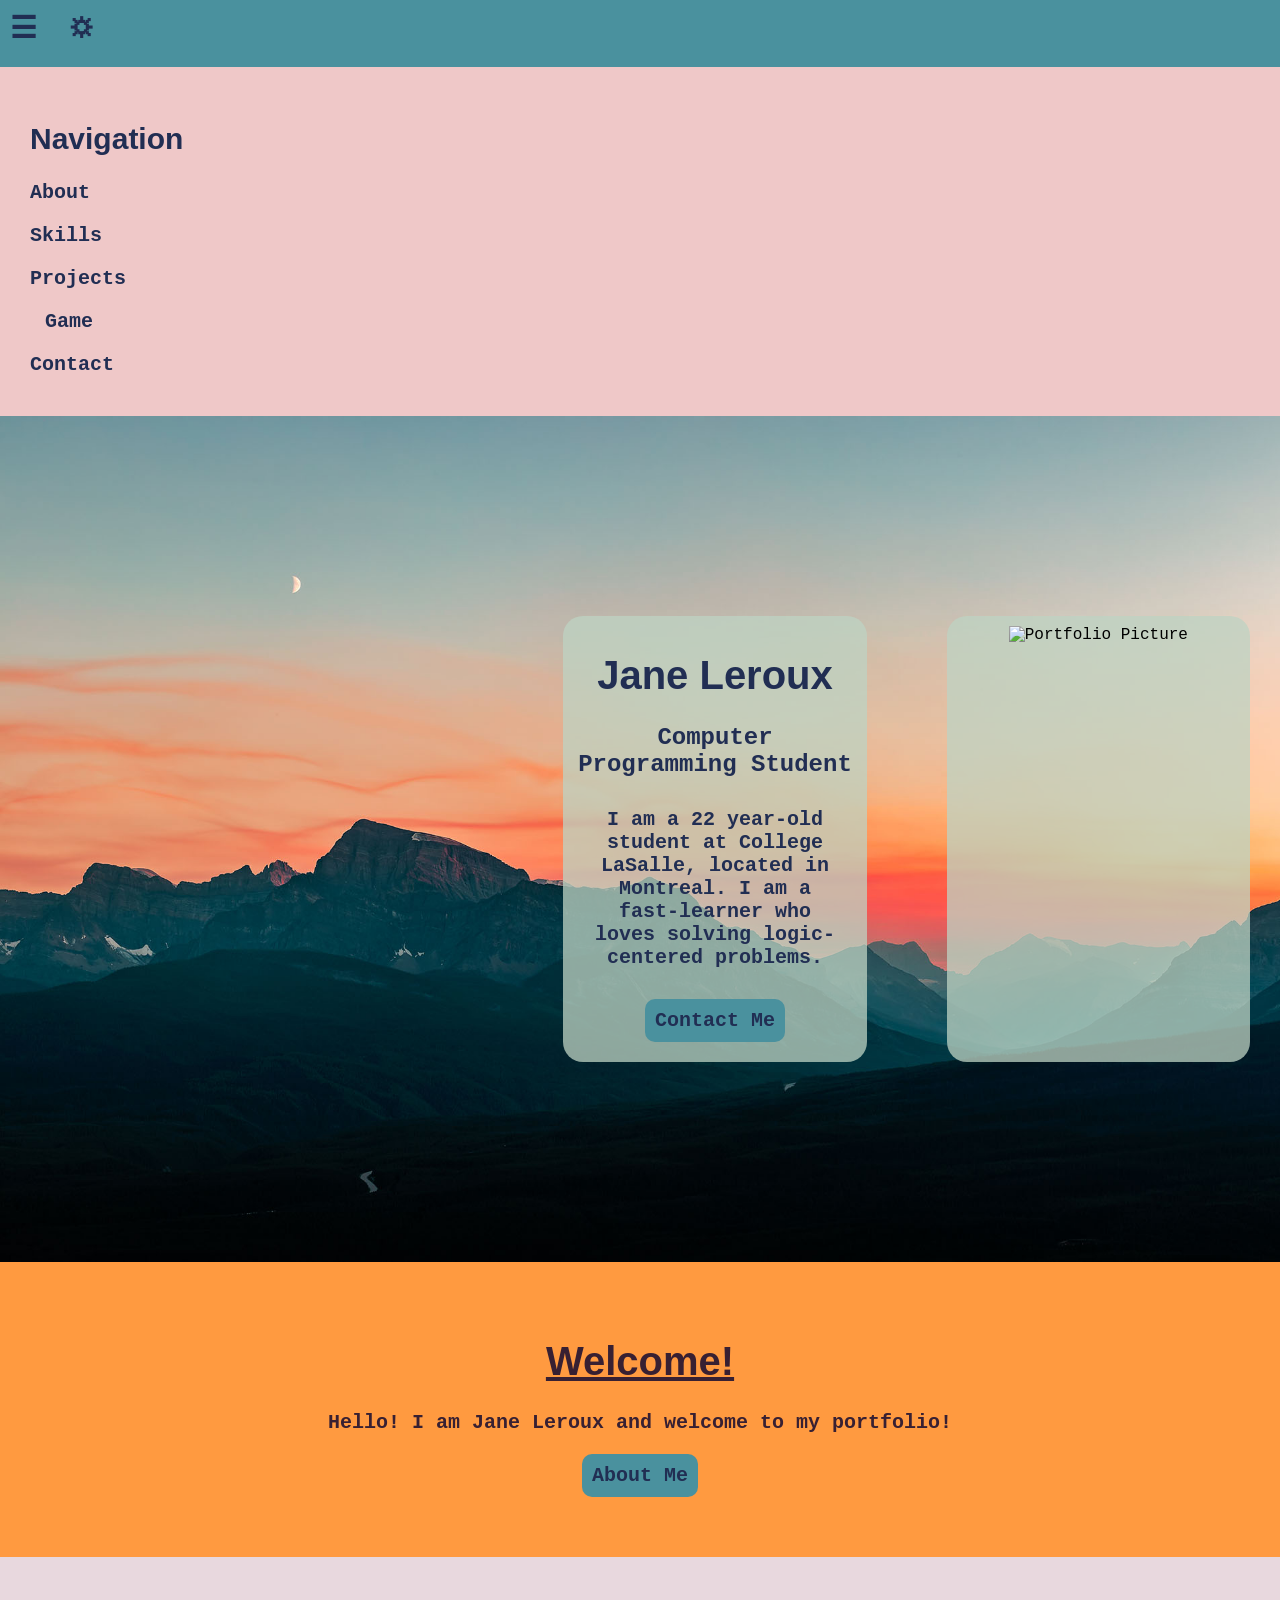
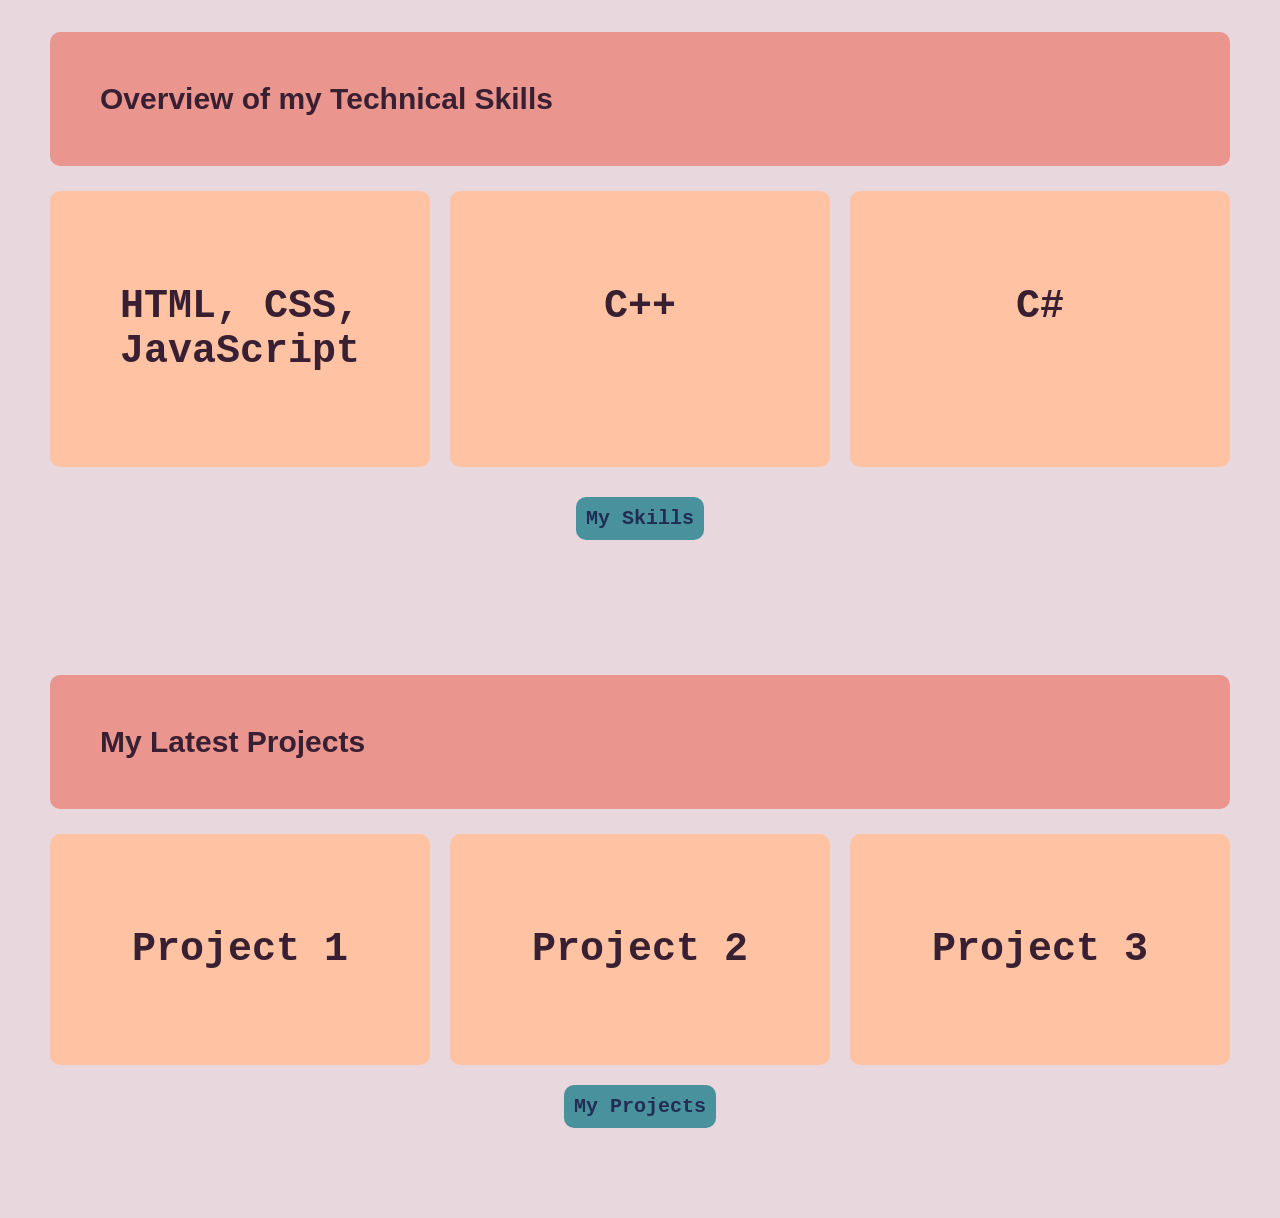
==== commit 685ec41d: "Finished Dark/Light mode + started work on hiding nav" ====
--- a/JaneLeroux_PortfolioProject/index.html
+++ b/JaneLeroux_PortfolioProject/index.html
@@ -10,9 +10,11 @@
 </head>
 
 <body>
-    <nav id="main-nav">
-        <button>☰</button>
-        <button id="brightness-button">⛭</button>
+    <div id="button-menu">
+        <button id="nav-button" aria-expanded="false" aria-controls="main-nav">☰</button>
+        <button id="brightness-button" aria-label="Toggle dark mode">⛭</button>
+    </div>
+    <nav id="main-nav" class="nav-hidden">
         <h2>Navigation</h2>
         <ul>
             <li><a href="about.html">About</a></li>
--- a/JaneLeroux_PortfolioProject/css/style.css
+++ b/JaneLeroux_PortfolioProject/css/style.css
@@ -1,14 +1,69 @@
+/*
+DEFINING COLORS
+*/
+:root {
+    --bg-color: #e8d8de;
+    --button-menu-bg: #ea958e;
+    --nav-panel-color: #efc8c8;
+    --nav-text-color: #212e53;
+    --nav-text-hover-color: #917e96;
+    --menu-button-color: #212e53;
+    --button-bg-color: #4a919e;
+    --button-text-color: #212e53;
+    --button-hover-color: #97b4be;
+    --header-text-color: #4a919e;
+    --header-header-text-color: #212e53;
+    --body-bg-color: #e8d8de;
+    --index-header-box-color: rgb(190 211 195 / 75%);
+    --index-box-text-color: #212e53;
+    --title-bg-color: #ff9a40;
+    --title-header-color: #382032;
+    --title-text-color: #382032;
+    --section-header-bg: #ea958e;
+    --section-header-text: #382032;
+    --section-box-bg: #ffc2a3;
+    --section-box-text: #382032;
+    --light-background: url(../images/BanffMountains.jpg);
+}
+body.dark-mode {
+    --bg-color: #1b3a69;
+    --button-menu-bg: #2a4b65;
+    --nav-panel-color: #93478a;
+    --nav-text-color: #f78169;
+    --nav-text-hover-color: #d3597e;
+    --menu-button-color: #d3597e;
+    --button-bg-color: #6e5579;
+    --button-text-color: #d49494;
+    --button-hover-color: #9c6d83;
+    --header-text-color: #dec1b6;
+    --header-header-text-color: #dec1b6;
+    --body-bg-color: #1b3a69;
+    --index-header-box-color: rgb(213 139 123 / 75%);
+    --index-box-text-color: #dec1b6;
+    --title-bg-color: #6e7193;
+    --title-header-color: #dec1b6;
+    --title-text-color: #dec1b6;
+    --section-header-bg: #2a4b65;
+    --section-header-text: #f3b8c0;
+    --section-box-bg: #31747e;
+    --section-box-text: #dec1b6;
+    --light-background: url(../images/DuskMountains.jpg)
+}
+
+
+
 *{
     font-family: 'Courier New', Courier, monospace;
+    transition: background-color 0.3s ease, color 0.3s ease;
 }
 p {
     font-weight: bold;
     font-size: 20px;
 }
 button {
-    background-color: #4a919e;
+    background-color: var(--button-bg-color);
     padding: 10px;
-    color: #212e53;
+    color: var(--button-text-color);
     font-weight: bold;
     font-size: 20px;
     border-radius: 10px;
@@ -19,35 +74,44 @@
 }
 button:hover {
     cursor: pointer;
-    background-color: #97b4be;
+    background-color: var(--button-hover-color);
 }
 header p {
-    color: #4a919e;
+    color: var(--header-text-color);
 }
 header h1, h2 {
-    color: #212e53;
+    color: var(--header-header-text-color);
 }
 body {
-    background-color: #e8d8de;
+    background-color: var(--body-bg-color);
     margin: 0;
     padding: 0;
 }
 
 
+#button-menu {
+    background-color: var(--button-bg-color);
+}
+#button-menu button {
+    background-color: transparent;
+    color: var(--menu-button-color);
+    font-size: 30px;
+}
+
 
 #main-nav {
-    background-color: #efc8c8;
+    background-color: var(--nav-panel-color);
     padding: 30px;
 }
 #main-nav a {
     gap: 25px;
-    color: #212e53;
+    color: var(--nav-text-color);
     font-size: 20px;
     text-decoration: none;
     font-weight: bold;
 }
 #main-nav a:hover {
-    color: #917e96;
+    color: var(--nav-text-hover-color);
 }
 #main-nav ul {
     list-style-type: none;
@@ -65,11 +129,6 @@
     font-family: 'Gill Sans', 'Gill Sans MT', Calibri, 'Trebuchet MS', sans-serif;
     font-size: 30px;
 }
-#main-nav button {
-    background-color: transparent;
-    color: #917e96;
-    font-size: 30px;
-}
 #back-button {
     display: flex;
     justify-content: center;
@@ -82,7 +141,7 @@
 #index-header{
     display: grid;
     grid-template-columns: 1fr 1fr 2fr 2fr;
-    background-image: url(../images/BanffMountains.jpg);
+    background-image: var(--light-background);
     background-repeat: no-repeat;
     background-position: center;
     background-size: cover;
@@ -97,14 +156,14 @@
 }
 .index-header-box{
     width: 100%;
-    background-color: rgb(190 211 195 / 75%);
+    background-color: var(--index-header-box-color);
     border-radius: 20px;
     padding : 10px;
     text-align: center;
 }
 .index-header-box p {
     padding: 10px;
-    color: #212e53;
+    color: var(--index-box-text-color);
 }
 #index-header h1 {
     font-family: 'Gill Sans', 'Gill Sans MT', Calibri, 'Trebuchet MS', sans-serif;
@@ -127,7 +186,7 @@
 }
 
 #title {
-    background-color: #ff9a40;
+    background-color: var(--title-bg-color);
     text-align: center;
     padding: 50px;
 }
@@ -135,10 +194,10 @@
     font-size: 40px;
     font-family: 'Gill Sans', 'Gill Sans MT', Calibri, 'Trebuchet MS', sans-serif;
     text-decoration: underline;
-    color: #382032;
+    color: var(--title-header-color);
 }
 #title p {
-    color: #382032;
+    color: var(--title-text-color);
     font-size: 20px;
 }
 
@@ -150,8 +209,8 @@
 .section-3-boxes h2 {
     font-size: 30px;
     font-family: 'Gill Sans', 'Gill Sans MT', Calibri, 'Trebuchet MS', sans-serif;
-    background-color: #ea958e;
-    color: #382032;
+    background-color: var(--section-header-bg);
+    color: var(--section-header-text);
     padding: 50px;
     border-radius: 10px;
     grid-column: span 3;
@@ -173,12 +232,12 @@
     justify-content: center;
 }
 .section-3-boxes-box {
-    background-color: #ffc2a3;
+    background-color: var(--section-box-bg);
     text-align: center;
     font-size: 40px;
     padding: 40px 20px;
     border-radius: 10px;
-    color: #382032;
+    color: var(--section-box-text);
 }
 
 .section-4-boxes {
@@ -189,8 +248,8 @@
 .section-4-boxes h2 {
     font-size: 30px;
     font-family: 'Gill Sans', 'Gill Sans MT', Calibri, 'Trebuchet MS', sans-serif;
-    background-color: #ea958e;
-    color: #382032;
+    background-color: var(--section-header-bg);
+    color: var(--section-header-text);
     padding: 50px;
     border-radius: 10px;
     grid-column: span 4;
@@ -212,12 +271,12 @@
     justify-content: center;
 }
 .section-4-boxes-box {
-    background-color: #ffc2a3;
+    background-color: var(--section-box-bg);
     text-align: center;
     font-size: 40px;
     padding: 40px 20px;
     border-radius: 10px;
-    color: #382032;
+    color: var(--section-box-text);
 }
 
 .section-images {
@@ -232,8 +291,8 @@
 .section-1-boxes h2 {
     font-size: 30px;
     font-family: 'Gill Sans', 'Gill Sans MT', Calibri, 'Trebuchet MS', sans-serif;
-    background-color: #ea958e;
-    color: #382032;
+    background-color: var(--section-header-bg);
+    color: var(--section-header-text);
     padding: 50px;
     border-radius: 10px;
 }
@@ -253,12 +312,12 @@
     justify-content: center;
 }
 .section-1-boxes-box {
-    background-color: #ffc2a3;
+    background-color: var(--section-box-bg);
     text-align: center;
     font-size: 40px;
     padding: 40px 20px;
     border-radius: 10px;
-    color: #382032;
+    color: var(--section-box-text);
 }
 .section-1-boxes-list ul {
     list-style-type: none;
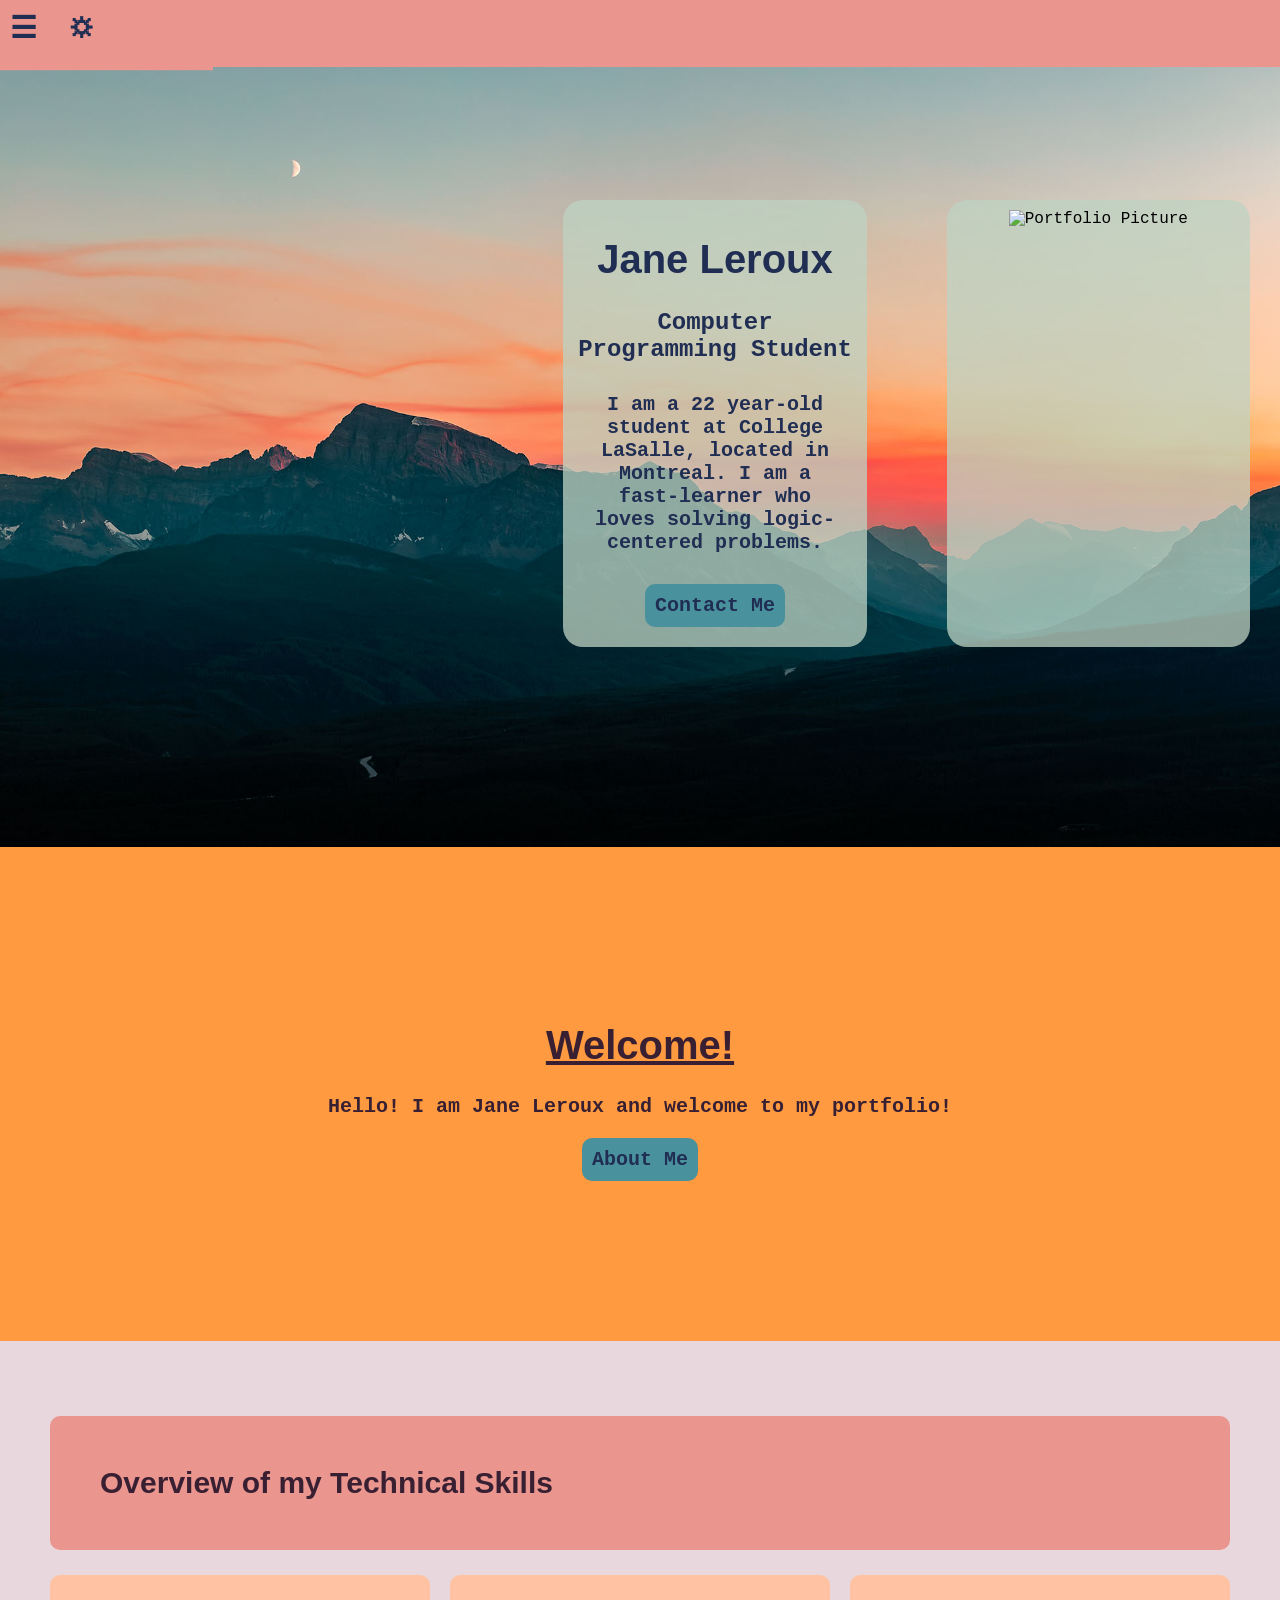
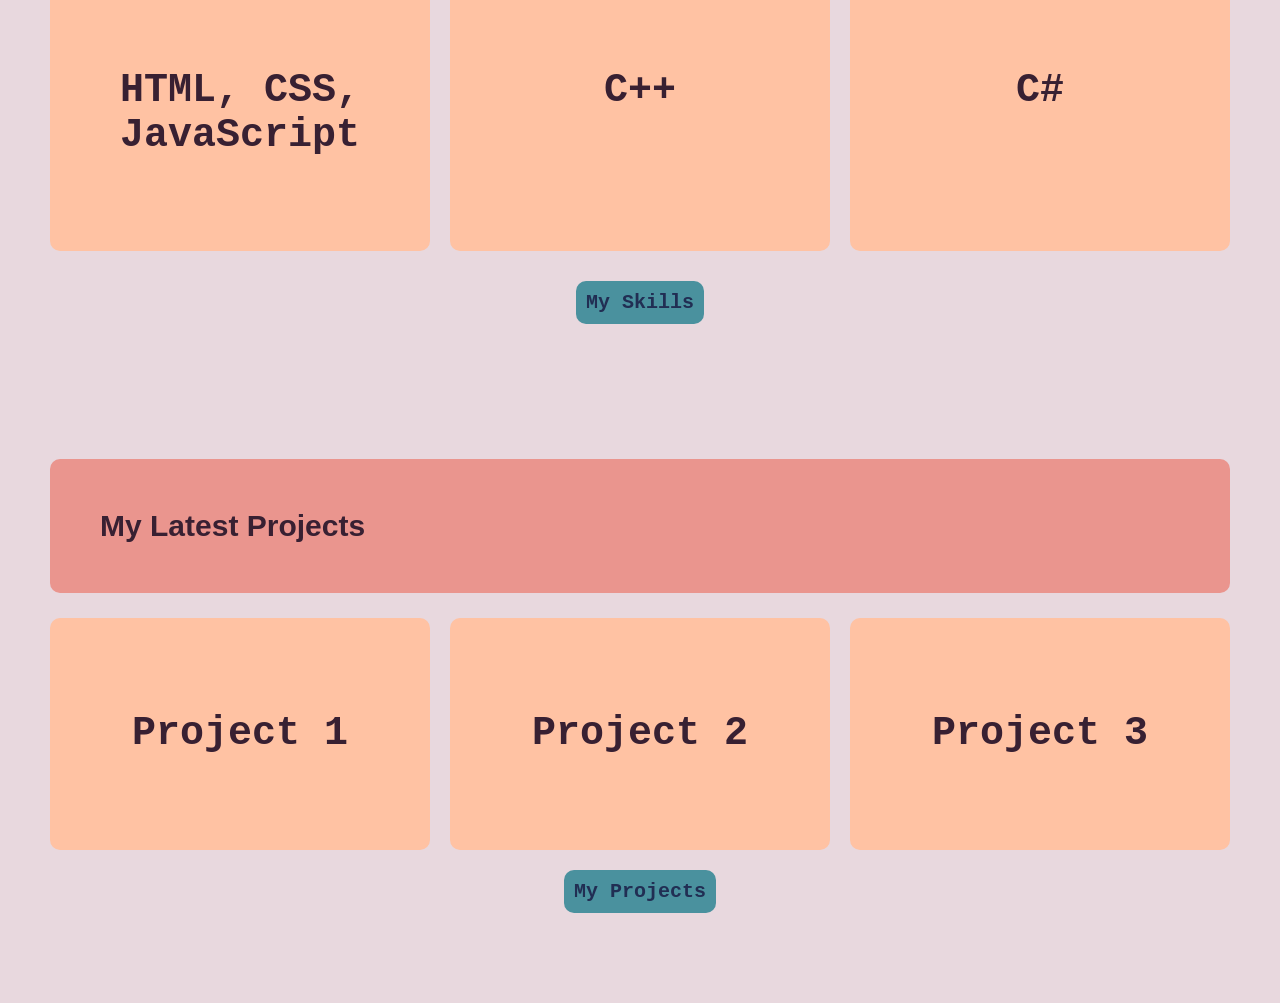
==== commit fba90d57: "Finished Skills and Fixed Nav" ====
--- a/JaneLeroux_PortfolioProject/index.html
+++ b/JaneLeroux_PortfolioProject/index.html
@@ -14,7 +14,7 @@
         <button id="nav-button" aria-expanded="false" aria-controls="main-nav">☰</button>
         <button id="brightness-button" aria-label="Toggle dark mode">⛭</button>
     </div>
-    <nav id="main-nav" class="nav-hidden">
+    <nav id="main-nav" class="hidden">
         <h2>Navigation</h2>
         <ul>
             <li><a href="about.html">About</a></li>
--- a/JaneLeroux_PortfolioProject/css/style.css
+++ b/JaneLeroux_PortfolioProject/css/style.css
@@ -4,7 +4,7 @@
 :root {
     --bg-color: #e8d8de;
     --button-menu-bg: #ea958e;
-    --nav-panel-color: #efc8c8;
+    --nav-panel-color: #ea958e;
     --nav-text-color: #212e53;
     --nav-text-hover-color: #917e96;
     --menu-button-color: #212e53;
@@ -28,10 +28,10 @@
 body.dark-mode {
     --bg-color: #1b3a69;
     --button-menu-bg: #2a4b65;
-    --nav-panel-color: #93478a;
-    --nav-text-color: #f78169;
-    --nav-text-hover-color: #d3597e;
-    --menu-button-color: #d3597e;
+    --nav-panel-color: #2a4b65;
+    --nav-text-color: #dec1b6;
+    --nav-text-hover-color: #d49494;
+    --menu-button-color: #31747e;
     --button-bg-color: #6e5579;
     --button-text-color: #d49494;
     --button-hover-color: #9c6d83;
@@ -44,7 +44,7 @@
     --title-header-color: #dec1b6;
     --title-text-color: #dec1b6;
     --section-header-bg: #2a4b65;
-    --section-header-text: #f3b8c0;
+    --section-header-text: #dec1b6;
     --section-box-bg: #31747e;
     --section-box-text: #dec1b6;
     --light-background: url(../images/DuskMountains.jpg)
@@ -54,7 +54,7 @@
 
 *{
     font-family: 'Courier New', Courier, monospace;
-    transition: background-color 0.3s ease, color 0.3s ease;
+    transition: background-color 1s ease, color 1s ease, background-image 1s ease;
 }
 p {
     font-weight: bold;
@@ -90,7 +90,10 @@
 
 
 #button-menu {
-    background-color: var(--button-bg-color);
+    position: fixed;
+    width: 100%;
+    background-color: var(--button-menu-bg);
+    z-index: 1001;
 }
 #button-menu button {
     background-color: transparent;
@@ -102,6 +105,17 @@
 #main-nav {
     background-color: var(--nav-panel-color);
     padding: 30px;
+    top: 70px;
+    left: 0;
+    width: auto;
+    height: auto;
+    position: fixed;
+    box-sizing: border-box;
+    z-index: 1000;
+    transition: transform 1s ease-in-out, background-color 1s ease, color 1s ease;
+}
+#main-nav.hidden {
+    transform: translateY(-100%);
 }
 #main-nav a {
     gap: 25px;
@@ -188,7 +202,7 @@
 #title {
     background-color: var(--title-bg-color);
     text-align: center;
-    padding: 50px;
+    padding: 150px;
 }
 #title  h1{
     font-size: 40px;
@@ -331,4 +345,36 @@
 .section-1-boxes-box-item {
     flex: 1 1 calc(33.333% - 10px);
     box-sizing: border-box;
+}
+
+
+
+.progress-indicator {
+    width: 100%;
+    padding: 5px;
+}
+progress.progress-fill {
+    width: 95%;
+    -webkit-appearance: none;
+    -moz-appearance: none;
+    appearance: none;
+    border: none;
+    border-radius: 8px;
+    overflow: hidden;
+    background-color: var(--bg-color);
+    transition: background-color 1s ease, color 1s ease;
+}
+progress.progress-fill::-webkit-progress-bar {
+    background-color: var(--bg-color);
+    transition: background-color 1s ease, color 1s ease;
+}
+progress.progress-fill::-webkit-progress-value {
+    background-color: var(--button-bg-color);
+    border-radius: 8px;
+    transition: inline-size 1s ease-out, background-color 1s ease, color 1s ease;
+}
+progress.progress-fill::-moz-progress-bar {
+    background-color: var(--button-bg-color);
+    border-radius: 8px;
+    transition: inline-size 1s ease-out, background-color 1s ease, color 1s ease;
 }
